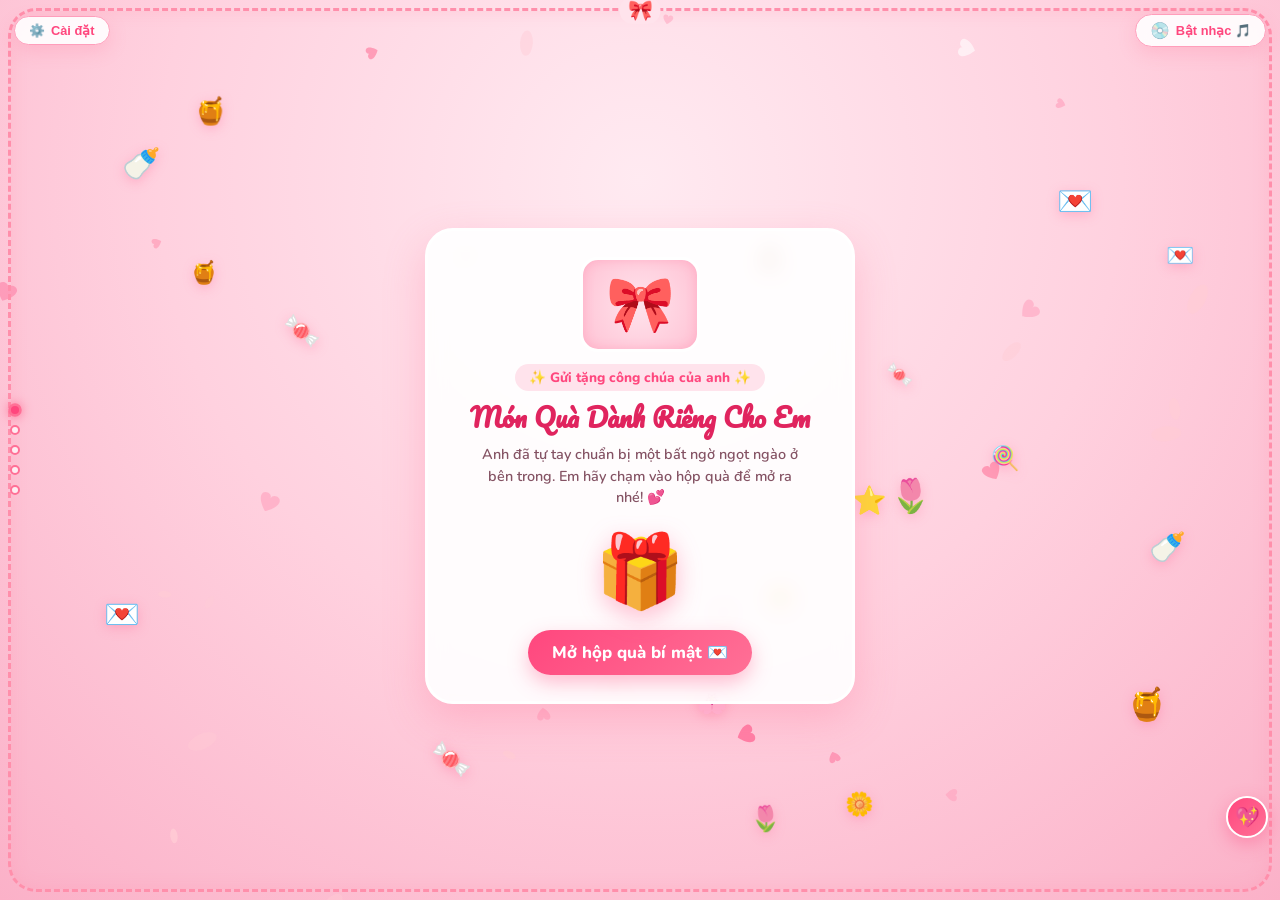
==== index.html @ a3a6ef80 "mupdate" ====
<!DOCTYPE html>
<html lang="vi">
  <head>
    <meta charset="UTF-8">
    <!-- Tối ưu riêng cho iPhone 11 đến iPhone 17 (Tránh tai thỏ, Dynamic Island & thanh vuốt đáy) -->
    <meta name="viewport"
      content="width=device-width, initial-scale=1.0, maximum-scale=1.0, user-scalable=no, viewport-fit=cover">
    <meta name="apple-mobile-web-app-capable" content="yes">
    <meta name="apple-mobile-web-app-status-bar-style" content="black-translucent">
    <meta name="theme-color" content="#ffeaf1">
    <title>Món Quà Đặc Biệt Dành Tặng Em Yêu 🎀</title>

    <!-- Google Fonts: Pacifico, Dancing Script, Nunito -->
    <link rel="preconnect" href="https://fonts.googleapis.com">
    <link rel="preconnect" href="https://fonts.gstatic.com" crossorigin>
    <link
      href="https://fonts.googleapis.com/css2?family=Dancing+Script:wght@600;700&family=Nunito:wght@400;600;700;800;900&family=Pacifico&display=swap"
      rel="stylesheet">

    <!-- CSS Stylesheet -->
    <link rel="stylesheet" href="css/style.css">
  </head>
  <body>

    <!-- Khung viền hồng dễ thương bao quanh màn hình -->
    <div class="cute-frame"></div>

    <!-- Nơi các sticker dễ thương bay nhảy bồng bềnh xung quanh -->
    <div id="floatingStickers" class="floating-stickers-container"></div>

    <!-- Canvas hiệu ứng cánh hoa & trái tim bay lơ lửng -->
    <canvas id="effectsCanvas"></canvas>

    <!-- Canvas pháo hoa bùng nổ -->
    <canvas id="fireworksCanvas"></canvas>

    <!-- Thanh điều khiển trên cùng (Tối ưu cho tai thỏ iPhone) -->
    <div class="top-bar-controls">
      <button class="top-pill-btn" onclick="openConfigModal()"
        title="Cài đặt tên và ngày">
        <span>⚙️</span>
        <span>Cài đặt</span>
      </button>

      <button id="musicToggle" class="top-pill-btn" onclick="toggleMusic()"
        title="Bật/Tắt nhạc">
        <span class="disc-icon">💿</span>
        <span id="musicToggleText">Bật nhạc 🎵</span>
      </button>
    </div>

    <!-- Nút bắn vòi phun trái tim bay lên trời ở góc phải dưới -->
    <button class="heart-fountain-btn" title="Bắn tim tặng em"
      onclick="shootHeartShower()">
      💖
    </button>

    <!-- Các chấm định hướng chuyển trang bên hông trái -->
    <div class="page-indicators">
      <div class="dot active" onclick="goToPage(1)"
        title="Trang 1: Hộp quà bí mật"></div>
      <div class="dot" onclick="goToPage(2)"
        title="Trang 2: Lời chúc & Ảnh"></div>
      <div class="dot" onclick="goToPage(3)"
        title="Trang 3: Bùng nổ pháo hoa"></div>
      <div class="dot" onclick="goToPage(4)"
        title="Trang 4: Kỷ niệm chúng mình"></div>
      <div class="dot" onclick="goToPage(5)"
        title="Trang 5: Nụ hôn ngọt ngào"></div>
    </div>

    <!-- KHUNG CHÍNH CỦA CÁC TRANG - VỪA KHÍT 1 KHUNG HÌNH (100dvh) -->
    <main class="app-container">

      <!-- ==========================================
         TRANG 1: MỞ CỬA SỔ & HỘP QUÀ TẶNG EM
         ========================================== -->
      <section id="page-1" class="page active">
        <div class="p1-card">

          <!-- Cửa sổ tình yêu hé mở -->
          <div class="window-doors">
            <div class="window-bg">🎀</div>
          </div>

          <div class="sparkle-label">✨ Gửi tặng công chúa của anh ✨</div>
          <h1 class="p1-title">Món Quà Dành Riêng Cho Em</h1>

          <p class="p1-desc">
            Anh đã tự tay chuẩn bị một bất ngờ ngọt ngào ở bên trong. Em hãy
            chạm vào hộp quà để mở ra nhé! 💕
          </p>

          <!-- Hộp quà biết rung rinh nhảy nhót -->
          <button class="gift-box-btn" onclick="openGiftBox()"
            title="Chạm để mở quà">
            <span class="gift-box-emoji">🎁</span>
          </button>

          <button class="cute-btn" onclick="openGiftBox()">
            Mở hộp quà bí mật 💌
          </button>

        </div>
      </section>

      <!-- ==========================================
         TRANG 2: ẢNH VÀ NHỮNG LỜI CHÚC NGỌT NGÀO
         ========================================== -->
      <section id="page-2" class="page">
        <div class="p2-container">

          <div class="p2-header">
            <div class="p2-badge">💌 LỜI NHẮN TỪ TRÁI TIM</div>
            <h2 class="p2-title">Gửi Người Con Gái Anh Yêu</h2>
          </div>

          <div class="p2-content-card">
            <!-- Hàng trên: Ảnh polaroid nhỏ xinh + Tiêu đề thư -->
            <div class="p2-photo-row">
              <div class="polaroid-feature">
                <div class="polaroid-img-wrapper">
                  <img id="p2FeatureImg"
                    src="img/z7849276063432_db26e89909b01479bc31359eb5d078d5.jpg"
                    alt="Ảnh em yêu">
                </div>
                <div class="polaroid-text">Bé cưng của anh 🌸</div>
              </div>

              <div class="wish-mini-header">
                <div class="wish-envelope-title">Gửi <span
                    class="partner-name-display">Bé Yêu</span>,</div>
                <div class="wish-envelope-sub">Bông hoa xinh đẹp nhất đời anh
                  💕</div>
              </div>
            </div>

            <!-- Khung nội dung lời chúc ấm áp -->
            <div class="wish-letter-box">
              <div class="wish-letter-text">
                <p class="wish-paragraph">
                  Cảm ơn em đã xuất hiện trong cuộc đời anh, mang đến cho anh những nụ cười ấm áp, những niềm vui dịu dàng và những khoảnh khắc hạnh phúc không gì sánh bằng.
                </p>
                <p class="wish-paragraph">
                  Dạo này em bận rộn và vất vả nhiều rồi, anh thấy hết và thương em thật nhiều 💗 Hãy luôn nhớ tự chăm sóc bản thân thật tốt nhé, đừng để bản thân mệt quá nha.
                </p>
                <p class="wish-paragraph">
                  Mỗi ngày trôi qua có em đều là một ngày tuyệt vời đối với anh. Cảm ơn em vì đã là em, và cảm ơn vì đã chọn ở bên anh! 🌷✨
                </p>

                <div class="wish-signature">
                  Mãi yêu em, <span class="partner-name-display">Bé Yêu</span>! ❤️
                </div>
              </div>

              <!-- Dải hình trái tim & sticker tình yêu lấp đầy khoảng trắng -->
              <div class="wish-bottom-deco">
                <div class="love-hearts-cluster">
                  <span class="cluster-item flutter-icon">🌸</span>
                  <span class="cluster-item pulse-mini">💖</span>
                  <span class="cluster-item pulse-main">❤️</span>
                  <span class="cluster-item pulse-mini">💕</span>
                  <span class="cluster-item flutter-icon">✨</span>
                </div>
                <div class="sweet-vow-badge">
                  <span>🎀 Trọn đời yêu em, công chúa của anh 🎀</span>
                </div>
              </div>
            </div>

            <!-- Nút bấm sau khi đọc xong -> Bùng nổ pháo hoa -->
            <button class="cute-btn finish-reading-btn"
              onclick="finishReading()">
              Em đọc xong rồi, bấm vào đây đi nè! ✨🎆
            </button>
          </div>

        </div>
      </section>

      <!-- ==========================================
         TRANG 3: BÙNG NỔ PHÁO HOA & TỎ TÌNH LÃNG MẠN
         ========================================== -->
      <section id="page-3" class="page">
        <div class="p3-container">

          <div class="fireworks-hero-banner">
            <div class="p3-fireworks-tag">✨ BÙNG NỔ YÊU THƯƠNG ✨</div>

            <h1 class="p3-main-title">YÊU <span
                class="partner-name-display">EM</span> NHẤT TRÊN ĐỜI! 💖</h1>

            <div class="love-heart-beat">❤️</div>

            <p class="p3-quote">
              Chúc cho tình yêu của hai đứa mình luôn rực rỡ và ngọt ngào như
              những chùm pháo hoa này nhé! 🌟
            </p>

            <!-- Đồng hồ đếm ngày yêu -->
            <div class="love-days-box">
              <div
                style="font-weight: 800; color: #ff477e; font-size: 0.82rem; margin-bottom: 4px;">
                ⏳ HÀNH TRÌNH TÌNH YÊU CHÚNG MÌNH
                <span
                  style="font-size: 0.75rem; cursor: pointer; text-decoration: underline; margin-left: 6px; color: #855364;"
                  onclick="openConfigModal()">✏️ Đổi ngày</span>
              </div>
              <div class="counter-grid">
                <div class="counter-num-box">
                  <span id="countDays" class="counter-num-val">365</span>
                  <span class="counter-num-label">Ngày</span>
                </div>
                <div class="counter-num-box">
                  <span id="countHours" class="counter-num-val">12</span>
                  <span class="counter-num-label">Giờ</span>
                </div>
                <div class="counter-num-box">
                  <span id="countMins" class="counter-num-val">30</span>
                  <span class="counter-num-label">Phút</span>
                </div>
                <div class="counter-num-box">
                  <span id="countSecs" class="counter-num-val">45</span>
                  <span class="counter-num-label">Giây</span>
                </div>
              </div>
            </div>

            <!-- Các nút hành động -->
            <div class="p3-actions">
              <button class="cute-btn fire-again-btn"
                onclick="triggerFireworksBurst()">
                Bắn thêm pháo hoa 🎆
              </button>
              <button class="cute-btn" onclick="goToPage(4)">
                Xem rạp phim & ảnh kỷ niệm 🎬📸
              </button>
            </div>

          </div>

        </div>
      </section>

      <!-- ==========================================
         TRANG 4: REELS & CAROUSEL (KHUNG NHỎ NHƯNG THẤY FULL 100% VIDEO)
         ========================================== -->
      <section id="page-4" class="page">
        <div class="p4-container">

          <div class="p4-header">
            <h2 class="p4-title">Kho Báu Của Chúng Mình 💕</h2>

            <!-- Tab chuyển đổi giữa Video và Ảnh -->
            <div class="media-tab-bar">
              <button id="tabVideos" class="tab-btn active"
                onclick="switchMediaTab('videos')">
                🎬 Thước Phim (12)
              </button>
              <button id="tabPhotos" class="tab-btn"
                onclick="switchMediaTab('photos')">
                📸 Album Ảnh (13)
              </button>
            </div>
          </div>

          <!-- Khung chiếu chính vuốt ngang (TikTok / Story Carousel) -->
          <div id="carouselViewport" class="carousel-viewport">
            <button class="carousel-nav-btn carousel-prev"
              onclick="prevCarouselItem()" title="Trước">❮</button>

            <div class="carousel-card-active">
              <div id="carouselBadge" class="carousel-badge">🎬 Thước phim
                #1</div>
              <button class="fullscreen-quick-btn"
                onclick="openActiveItemFullscreen()"
                title="Xem phóng to toàn màn hình">⛶</button>

              <div id="carouselCard">
                <!-- Video hoặc ảnh hiển thị trọn vẹn 100% khung hình tại đây -->
              </div>
            </div>

            <button class="carousel-nav-btn carousel-next"
              onclick="nextCarouselItem()" title="Sau">❯</button>
          </div>

          <!-- Dòng chú thích & số thứ tự tách riêng phía dưới để không che nút điều khiển video -->
          <div class="carousel-info-strip">
            <span id="carouselCaption" class="carousel-caption-text">Nụ cười tỏa
              nắng của em ✨</span>
            <div class="carousel-info-actions">
              <button class="carousel-like-btn" onclick="likeActiveItem(event)"
                title="Thả tim">💖</button>
              <span id="carouselCounter" class="carousel-counter-pill">1 /
                12</span>
            </div>
          </div>

          <!-- Thanh điều hướng chuyển trang dưới cùng -->
          <div class="bottom-nav-row">
            <button class="cute-btn" onclick="goToPage(3)"
              style="background: white; color: var(--pink-600); border: 1.5px solid var(--pink-300);">
              ❮ Pháo hoa 🎆
            </button>
            <button class="cute-btn" onclick="goToPage(5)">
              Ấn nút nhớ, thả giấc mơ 💖 ❯
            </button>
          </div>

        </div>
      </section>

      <!-- ==========================================
         TRANG 5: KẾT THÚC HOÀNH TRÁNG & NỤ HÔN NGỌT NGÀO
         ========================================== -->
      <section id="page-5" class="page">
        <div class="p5-container">

          <div class="p5-header">
            <div class="p5-badge">✨ KẾT THÚC CÓ HẬU CỦA ĐÔI TA ✨</div>
            <h1 class="p5-title">Mãi Mãi Yêu Em <span
                class="partner-name-display">Bé Yêu</span> 💖</h1>
          </div>

          <!-- Sân khấu Sticker chạy quanh & 2 nhân vật nam nữ hôn nhau ở giữa -->
          <div class="orbit-stage">
            <!-- Vòng xoay sticker chuyển động quanh cặp đôi -->
            <div class="orbit-track">
              <span class="orbit-item">🎀</span>
              <span class="orbit-item">💖</span>
              <span class="orbit-item">🍓</span>
              <span class="orbit-item">🧸</span>
              <span class="orbit-item">💍</span>
              <span class="orbit-item">🌸</span>
              <span class="orbit-item">✨</span>
              <span class="orbit-item">💌</span>
            </div>

            <!-- Biểu tượng nụ hôn nổi trên đỉnh khung tròn -->
            <div class="kiss-heart-burst">💋</div>

            <!-- Khung tròn trung tâm: 2 nhân vật nam nữ hôn nhau ngọt ngào -->
            <div class="kissing-halo">
              <!-- SVG Animated Kissing Couple Nghệ Thuật & Lãng Mạn -->
              <svg class="kissing-art-svg" viewBox="0 0 240 210" fill="none" xmlns="http://www.w3.org/2000/svg">
                <defs>
                  <!-- Dreamy Romantic Halo Background -->
                  <radialGradient id="coupleAura" cx="50%" cy="50%" r="50%">
                    <stop offset="0%" stop-color="#ffffff" stop-opacity="0.95"/>
                    <stop offset="60%" stop-color="#ffe3ec" stop-opacity="0.6"/>
                    <stop offset="100%" stop-color="#ffb3c1" stop-opacity="0.2"/>
                  </radialGradient>

                  <!-- Boy Hair Gradient -->
                  <linearGradient id="boyHairGrad" x1="0%" y1="0%" x2="100%" y2="100%">
                    <stop offset="0%" stop-color="#4e3b32"/>
                    <stop offset="50%" stop-color="#3a2a22"/>
                    <stop offset="100%" stop-color="#241913"/>
                  </linearGradient>

                  <!-- Girl Hair Gradient -->
                  <linearGradient id="girlHairGrad" x1="0%" y1="0%" x2="100%" y2="100%">
                    <stop offset="0%" stop-color="#8c532b"/>
                    <stop offset="50%" stop-color="#6e3d1c"/>
                    <stop offset="100%" stop-color="#48240f"/>
                  </linearGradient>

                  <!-- Hair Sheen -->
                  <linearGradient id="sheen" x1="0%" y1="0%" x2="0%" y2="100%">
                    <stop offset="0%" stop-color="#ffffff" stop-opacity="0.45"/>
                    <stop offset="100%" stop-color="#ffffff" stop-opacity="0"/>
                  </linearGradient>

                  <!-- Skin Tones -->
                  <linearGradient id="skinBoy" x1="0%" y1="0%" x2="100%" y2="100%">
                    <stop offset="0%" stop-color="#fff0e5"/>
                    <stop offset="100%" stop-color="#fcd3bd"/>
                  </linearGradient>

                  <linearGradient id="skinGirl" x1="0%" y1="0%" x2="100%" y2="100%">
                    <stop offset="0%" stop-color="#fff5f0"/>
                    <stop offset="100%" stop-color="#fedacf"/>
                  </linearGradient>

                  <!-- Clothing Gradients -->
                  <linearGradient id="boySweater" x1="0%" y1="0%" x2="100%" y2="100%">
                    <stop offset="0%" stop-color="#64748b"/>
                    <stop offset="100%" stop-color="#475569"/>
                  </linearGradient>

                  <linearGradient id="girlSweater" x1="0%" y1="0%" x2="100%" y2="100%">
                    <stop offset="0%" stop-color="#ff8fab"/>
                    <stop offset="50%" stop-color="#ff7096"/>
                    <stop offset="100%" stop-color="#e04374"/>
                  </linearGradient>

                  <!-- Glowing Heart Gradient -->
                  <linearGradient id="glowHeart" x1="0%" y1="0%" x2="100%" y2="100%">
                    <stop offset="0%" stop-color="#ff0055"/>
                    <stop offset="50%" stop-color="#ff477e"/>
                    <stop offset="100%" stop-color="#ff7597"/>
                  </linearGradient>

                  <!-- Soft Cheeks Blush -->
                  <radialGradient id="softBlush" cx="50%" cy="50%" r="50%">
                    <stop offset="0%" stop-color="#ff3b6f" stop-opacity="0.65"/>
                    <stop offset="100%" stop-color="#ff3b6f" stop-opacity="0"/>
                  </radialGradient>
                </defs>

                <!-- Dreamy Romantic Halo Background Behind Couple -->
                <circle cx="120" cy="105" r="95" fill="url(#coupleAura)"/>
                
                <!-- Floating Twinkle Stars & Sparkles -->
                <g class="sparkles-layer">
                  <path d="M120 42 Q120 48 126 48 Q120 48 120 54 Q120 48 114 48 Q120 48 120 42 Z" fill="#ffd166">
                    <animate attributeName="opacity" values="0.3;1;0.3" dur="1.6s" repeatCount="indefinite"/>
                  </path>
                  <path d="M72 58 Q72 62 76 62 Q72 62 72 66 Q72 62 68 62 Q72 62 72 58 Z" fill="#ff8fab">
                    <animate attributeName="opacity" values="1;0.2;1" dur="1.9s" repeatCount="indefinite"/>
                  </path>
                  <path d="M168 56 Q168 60 172 60 Q168 60 168 64 Q168 60 164 60 Q168 60 168 56 Z" fill="#ffd166">
                    <animate attributeName="opacity" values="0.4;1;0.4" dur="1.3s" repeatCount="indefinite"/>
                  </path>
                  <circle cx="112" cy="68" r="2" fill="#fff" opacity="0.8">
                    <animate attributeName="opacity" values="0.2;1;0.2" dur="1.1s" repeatCount="indefinite"/>
                  </circle>
                  <circle cx="128" cy="68" r="2" fill="#fff" opacity="0.8">
                    <animate attributeName="opacity" values="1;0.2;1" dur="1.4s" repeatCount="indefinite"/>
                  </circle>
                </g>

                <!-- ==================== BOY CHARACTER (LEFT) ==================== -->
                <g class="boy-group">
                  <!-- Boy Back Hair Shadow -->
                  <path d="M42 90 C38 68 52 48 76 44 C95 40 106 50 108 58 C96 52 82 52 68 58 C55 64 48 76 48 90 Z" fill="#241913"/>

                  <!-- Boy Body / Shoulders (Leaning in tenderly) -->
                  <path d="M25 210 C25 160 52 142 85 146 L120 180 L120 210 Z" fill="url(#boySweater)"/>
                  <!-- Sweater collar & seam detail -->
                  <path d="M78 145 C86 152 98 153 108 146 L112 154 C100 162 86 160 76 151 Z" fill="#334155"/>
                  <!-- Inner white t-shirt collar -->
                  <path d="M84 145 C90 148 98 148 104 145" stroke="#ffffff" stroke-width="2.5" stroke-linecap="round"/>

                  <!-- Boy Neck -->
                  <path d="M80 124 L98 124 L102 148 L82 148 Z" fill="url(#skinBoy)"/>
                  <path d="M82 126 C90 132 98 131 100 126 L98 134 C92 137 84 136 82 131 Z" fill="#e2b49d"/>

                  <!-- Boy Head / Face (Romantic profile leaning forward) -->
                  <path d="M56 86 C56 64 76 56 94 65 C104 70 110 78 114 88 C116 93 118 97 120 100 C117 101 115 102 113 103 C111 107 105 116 94 122 C82 126 66 122 58 110 C54 102 56 93 56 86 Z" fill="url(#skinBoy)"/>

                  <!-- Boy Ear -->
                  <ellipse cx="66" cy="98" rx="8" ry="11" fill="url(#skinBoy)" transform="rotate(-5 66 98)"/>
                  <path d="M64 94 C67 93 69 96 68 101 C67 103 65 104 63 102" stroke="#d49b82" stroke-width="1.8" stroke-linecap="round" fill="none"/>

                  <!-- Boy Hair (Layered anime fringe & bangs) -->
                  <path d="M50 82 C46 62 62 45 84 46 C98 47 110 55 112 65 C108 62 100 60 92 63 C84 66 82 72 78 70 C72 67 68 70 65 76 C62 82 60 85 54 86 Z" fill="url(#boyHairGrad)"/>
                  <path d="M78 52 C88 56 96 66 98 75 C94 72 90 73 86 78 C88 70 82 65 74 64 Z" fill="url(#boyHairGrad)"/>
                  <path d="M92 58 C102 64 108 74 112 85 C109 82 105 82 102 86 C104 78 100 72 94 69 Z" fill="url(#boyHairGrad)"/>
                  <path d="M68 54 Q80 50 94 56" stroke="url(#sheen)" stroke-width="3" stroke-linecap="round" fill="none"/>

                  <!-- Boy Closed Smiling Eye (Happy kiss) -->
                  <path d="M90 91 Q97 97 104 90" stroke="#3b2b1f" stroke-width="2.6" stroke-linecap="round" fill="none"/>
                  <path d="M88 83 Q96 81 103 84" stroke="#4a3728" stroke-width="2.2" stroke-linecap="round" fill="none"/>

                  <!-- Boy Soft Rosy Blush -->
                  <ellipse cx="90" cy="101" rx="9" ry="5" fill="url(#softBlush)"/>
                  <line x1="87" y1="99" x2="89" y2="103" stroke="#ff477e" stroke-width="1.5" stroke-linecap="round" opacity="0.8"/>
                  <line x1="91" y1="99" x2="93" y2="103" stroke="#ff477e" stroke-width="1.5" stroke-linecap="round" opacity="0.8"/>

                  <!-- Boy Smiling Lip Profile -->
                  <path d="M114 103 Q118 104 120 102" stroke="#e04374" stroke-width="2.2" stroke-linecap="round"/>
                </g>

                <!-- ==================== GIRL CHARACTER (RIGHT) ==================== -->
                <g class="girl-group">
                  <!-- Girl Long Flowing Back Hair -->
                  <path d="M198 90 C204 68 190 46 166 44 C146 42 134 50 130 58 C144 52 160 52 174 58 C188 64 196 78 198 102 C200 120 202 145 194 175 C190 190 184 202 178 210 L215 210 C218 180 216 130 205 100 Z" fill="url(#girlHairGrad)"/>

                  <!-- Girl Body / Sweater (Leaning inward) -->
                  <path d="M215 210 C215 160 188 142 155 146 L120 180 L120 210 Z" fill="url(#girlSweater)"/>
                  <path d="M162 145 C154 152 142 153 132 146 L128 154 C140 162 154 160 164 151 Z" fill="#c03260"/>
                  <path d="M156 145 C150 148 142 148 136 145" stroke="#ffffff" stroke-width="2.5" stroke-linecap="round"/>

                  <!-- Girl Neck -->
                  <path d="M160 124 L142 124 L138 148 L158 148 Z" fill="url(#skinGirl)"/>
                  <path d="M158 126 C150 132 142 131 140 126 L142 134 C148 137 156 136 158 131 Z" fill="#f4b5a3"/>

                  <!-- Girl Head / Face -->
                  <path d="M184 86 C184 64 164 56 146 65 C136 70 130 78 126 88 C124 93 122 97 120 100 C123 101 125 102 127 103 C129 107 135 116 146 122 C158 126 174 122 182 110 C186 102 184 93 184 86 Z" fill="url(#skinGirl)"/>

                  <!-- Girl Ear & Earring -->
                  <ellipse cx="174" cy="98" rx="7.5" ry="10" fill="url(#skinGirl)" transform="rotate(5 174 98)"/>
                  <path d="M176 94 C173 93 171 96 172 101 C173 103 175 104 177 102" stroke="#e8a38f" stroke-width="1.8" stroke-linecap="round" fill="none"/>
                  <circle cx="175" cy="110" r="2.5" fill="#ff477e"/>

                  <!-- Girl Hair (Bangs & Wavy Locks) -->
                  <path d="M190 82 C194 62 178 45 156 46 C142 47 130 55 128 65 C132 62 140 60 148 63 C156 66 158 72 162 70 C168 67 172 70 175 76 C178 82 180 85 186 86 Z" fill="url(#girlHairGrad)"/>
                  <path d="M162 52 C152 56 144 66 142 75 C146 72 150 73 154 78 C152 70 158 65 166 64 Z" fill="url(#girlHairGrad)"/>
                  <path d="M148 58 C138 64 132 74 128 85 C131 82 135 82 138 86 C136 78 140 72 146 69 Z" fill="url(#girlHairGrad)"/>
                  <path d="M172 54 Q160 50 146 56" stroke="url(#sheen)" stroke-width="3" stroke-linecap="round" fill="none"/>

                  <!-- Cute Ribbon / Bow on Girl Hair -->
                  <g class="girl-ribbon" transform="translate(178, 58)">
                    <path d="M0 0 C-8 -8 -16 -4 -12 4 C-8 10 0 2 0 0 Z" fill="#ff477e"/>
                    <path d="M0 0 C8 -8 16 -4 12 4 C8 10 0 2 0 0 Z" fill="#ff477e"/>
                    <circle cx="0" cy="0" r="3.5" fill="#ffd166"/>
                    <path d="M0 2 C-4 8 -6 16 -8 20 M0 2 C4 8 6 16 8 20" stroke="#ff477e" stroke-width="2.5" stroke-linecap="round"/>
                  </g>

                  <!-- Girl Closed Smiling Eye with Fluttery Lashes -->
                  <path d="M150 91 Q143 97 136 90" stroke="#3b2b1f" stroke-width="2.6" stroke-linecap="round" fill="none"/>
                  <line x1="137" y1="91" x2="133" y2="88" stroke="#3b2b1f" stroke-width="2" stroke-linecap="round"/>
                  <line x1="140" y1="94" x2="138" y2="98" stroke="#3b2b1f" stroke-width="1.8" stroke-linecap="round"/>
                  <line x1="145" y1="95" x2="145" y2="99" stroke="#3b2b1f" stroke-width="1.8" stroke-linecap="round"/>
                  <path d="M152 83 Q144 81 137 84" stroke="#6e3d1c" stroke-width="2.2" stroke-linecap="round" fill="none"/>

                  <!-- Girl Soft Rosy Blush -->
                  <ellipse cx="150" cy="101" rx="9" ry="5" fill="url(#softBlush)"/>
                  <line x1="147" y1="99" x2="149" y2="103" stroke="#ff477e" stroke-width="1.5" stroke-linecap="round" opacity="0.8"/>
                  <line x1="151" y1="99" x2="153" y2="103" stroke="#ff477e" stroke-width="1.5" stroke-linecap="round" opacity="0.8"/>
                  <circle cx="157" cy="99" r="1.5" fill="#fff" opacity="0.9"/>

                  <!-- Girl Smiling Lip Profile -->
                  <path d="M126 103 Q122 104 120 102" stroke="#e04374" stroke-width="2.2" stroke-linecap="round"/>
                </g>

                <!-- ==================== SWEET KISSING HEART AT CENTER ==================== -->
                <g class="kissing-heart-glow">
                  <path d="M120 92 C116 82 104 82 104 94 C104 106 120 118 120 118 C120 118 136 106 136 94 C136 82 124 82 120 92 Z" fill="url(#glowHeart)">
                    <animate attributeName="transform" type="scale" values="1; 1.25; 1" dur="1.1s" repeatCount="indefinite" transform-origin="120 100"/>
                  </path>
                  <path d="M112 88 C110 88 107 90 107 94" stroke="#ffffff" stroke-width="2" stroke-linecap="round" opacity="0.75"/>
                  
                  <circle cx="114" cy="78" r="2.5" fill="#ffd166">
                    <animate attributeName="opacity" values="0.2;1;0.2" dur="1.2s" repeatCount="indefinite"/>
                    <animate attributeName="cy" values="82;72;82" dur="1.8s" repeatCount="indefinite"/>
                  </circle>
                  <circle cx="126" cy="76" r="3" fill="#ff7096">
                    <animate attributeName="opacity" values="1;0.3;1" dur="1.4s" repeatCount="indefinite"/>
                    <animate attributeName="cy" values="80;70;80" dur="2s" repeatCount="indefinite"/>
                  </circle>
                </g>
              </svg>
            </div>
          </div>

          <div class="couple-names-strip">
            <span class="my-name-display">Anh Yêu</span> 👩‍❤️‍💋‍👨 <span
              class="partner-name-display">Bé Yêu</span>
          </div>

          <!-- Lời chúc & lời hứa ngọt ngào -->
          <div class="p5-vow-card">
            <p class="p5-vow-quote">
              "Dù thế giới ngoài kia có bao la rộng lớn, vòng tay anh mãi là chốn bình yên duy nhất dành cho em. Nguyện cùng em già đi theo năm tháng! 💍💖"
            </p>
          </div>

          <!-- Nút bấm gửi ngàn nụ hôn hoành tráng -->
          <button class="kiss-action-btn" onclick="sendKissesFountain()">
            💋 Gửi ngàn nụ hôn cho em 💋
          </button>

          <!-- Thanh điều hướng chuyển trang -->
          <div class="bottom-nav-row" style="margin-top: 4px;">
            <button class="cute-btn" onclick="goToPage(1)"
              style="background: white; color: var(--pink-600); border: 1.5px solid var(--pink-300);">
              Về đầu 🎀
            </button>
            <button class="cute-btn" onclick="goToPage(4)"
              style="background: white; color: var(--pink-600); border: 1.5px solid var(--pink-300);">
              Xem ảnh & video 📸
            </button>
          </div>

        </div>
      </section>

    </main>

    <!-- Modal phóng to xem ảnh hoặc xem video có âm thanh -->
    <div id="mediaModal" class="media-modal" onclick="closeMediaModal()">
      <div class="media-modal-inner" onclick="event.stopPropagation()">
        <button class="modal-close-btn" onclick="closeMediaModal()">✕</button>
        <div id="mediaModalContent"></div>
      </div>
    </div>

    <!-- Modal cài đặt nhanh Tên & Ngày kỷ niệm (Cuộn mượt mà không bị cắt) -->
    <div id="configModal" class="media-modal" onclick="closeConfigModal()">
      <div class="config-modal-box" onclick="event.stopPropagation()">
        <button class="modal-close-btn" onclick="closeConfigModal()"
          title="Đóng">✕</button>

        <h3
          style="font-family: 'Pacifico', cursive; color: var(--pink-600); font-size: 1.45rem; text-align: center; margin-bottom: 14px; padding-right: 28px;">
          Cài Đặt Yêu Thương 🎀
        </h3>

        <div style="margin-bottom: 12px; width: 100%;">
          <label
            style="display: block; font-weight: 700; font-size: 0.85rem; margin-bottom: 5px; color: var(--text-soft);">
            Tên / Biệt danh bạn gái:
          </label>
          <input id="inputPartnerName" type="text"
            placeholder="Ví dụ: Bé Huệ, Em yêu..."
            style="width: 100%; padding: 9px 12px; border: 2px solid #ffc2d4; border-radius: 12px; font-size: 0.92rem; font-family: 'Nunito', sans-serif; outline: none;">
        </div>

        <div style="margin-bottom: 14px; width: 100%;">
          <label
            style="display: block; font-weight: 700; font-size: 0.85rem; margin-bottom: 5px; color: var(--text-soft);">
            Ngày bắt đầu yêu nhau:
          </label>
          <input id="inputAnniversaryDate" type="date" value="2024-02-14"
            style="width: 100%; padding: 9px 12px; border: 2px solid #ffc2d4; border-radius: 12px; font-size: 0.92rem; font-family: 'Nunito', sans-serif; outline: none;">
        </div>

        <button class="cute-btn"
          style="width: 100%; justify-content: center; margin-bottom: 12px; padding: 10px 16px;"
          onclick="saveConfigSettings()">
          Lưu cài đặt 💕
        </button>

        <!-- Khu vực chọn ảnh, video, nhạc mới nhanh trên máy -->
        <div
          style="border-top: 1.5px dashed #ffb3c1; padding-top: 10px; width: 100%; text-align: center;">
          <div
            style="font-weight: 800; font-size: 0.82rem; color: var(--pink-600); margin-bottom: 8px;">
            📁 Cập nhật ảnh, video & nhạc mới:
          </div>

          <input type="file" id="filePickerImg" multiple accept="image/*"
            style="display:none;" onchange="handlePickImages(event)">
          <input type="file" id="filePickerVid" multiple accept="video/*"
            style="display:none;" onchange="handlePickVideos(event)">
          <input type="file" id="filePickerAud" accept="audio/*"
            style="display:none;" onchange="handlePickAudio(event)">

          <div style="display: flex; flex-direction: column; gap: 6px;">
            <button type="button" class="cute-btn"
              style="background: #fff0f5; color: var(--pink-600); border: 1.5px solid #ff9ebb; font-size: 0.8rem; padding: 7px 10px; box-shadow: none;"
              onclick="document.getElementById('filePickerImg').click()">
              📸 Chọn tất cả ảnh trong thư mục img
            </button>
            <button type="button" class="cute-btn"
              style="background: #fff0f5; color: var(--pink-600); border: 1.5px solid #ff9ebb; font-size: 0.8rem; padding: 7px 10px; box-shadow: none;"
              onclick="document.getElementById('filePickerVid').click()">
              🎬 Chọn tất cả video trong thư mục video
            </button>
            <button type="button" class="cute-btn"
              style="background: #fff0f5; color: var(--pink-600); border: 1.5px solid #ff9ebb; font-size: 0.8rem; padding: 7px 10px; box-shadow: none;"
              onclick="document.getElementById('filePickerAud').click()">
              🎵 Chọn file nhạc trong thư mục audio
            </button>
          </div>
          <div id="uploadStatusText"
            style="font-size: 0.8rem; color: #059669; font-weight: 800; margin-top: 6px; min-height: 18px;"></div>
        </div>
      </div>
    </div>

    <!-- Dữ liệu danh sách media tự động -->
    <script src="media_list.js"></script>
    <!-- JavaScript -->
    <script src="js/script.js"></script>
  </body>
</html>
---- css/style.css ----
@import url('https://fonts.googleapis.com/css2?family=Dancing+Script:wght@600;700&family=Nunito:wght@400;600;700;800;900&family=Pacifico&display=swap');

:root {
  --pink-50: #fff5f7;
  --pink-100: #ffe3ec;
  --pink-200: #ffc2d4;
  --pink-300: #ff9ebb;
  --pink-400: #ff7096;
  --pink-500: #ff477e;
  --pink-600: #e0245e;
  --cream: #fffdfa;
  --gold: #ffbe0b;
  --text-dark: #4a2835;
  --text-soft: #855364;
  --shadow-pink: 0 8px 25px rgba(255, 71, 126, 0.2);
  --shadow-cute: 0 6px 18px rgba(255, 112, 150, 0.22);
}

* {
  margin: 0;
  padding: 0;
  box-sizing: border-box;
  -webkit-tap-highlight-color: transparent;
  user-select: none;
  -webkit-user-select: none;
  -webkit-touch-callout: none;
}

input, textarea {
  user-select: text !important;
  -webkit-user-select: text !important;
}

button, input, select, textarea, .cute-btn, .tab-btn, .carousel-nav-btn, .top-pill-btn, .heart-fountain-btn, .dot {
  touch-action: manipulation;
}

/* KHÓA HOÀN TOÀN CUỘN TRANG - VỪA KHÍT 1 KHUNG HÌNH (100dvh & fallback 100vh) */
html, body {
  width: 100%;
  height: 100%;
  height: 100vh;
  height: 100dvh;
  height: -webkit-fill-available;
  overflow: hidden !important;
  position: fixed;
  top: 0;
  left: 0;
  right: 0;
  bottom: 0;
  overscroll-behavior: none;
  -webkit-overflow-scrolling: auto;
}

body {
  font-family: 'Nunito', sans-serif;
  background: radial-gradient(circle at 50% 20%, #ffeaf1 0%, #ffd1df 50%, #fbb1c8 100%);
  color: var(--text-dark);
}

/* Khung viền hồng cute ôm sát mép màn hình iPhone 11 đến iPhone 17 */
.cute-frame {
  position: fixed;
  top: max(8px, env(safe-area-inset-top));
  left: max(8px, env(safe-area-inset-left));
  right: max(8px, env(safe-area-inset-right));
  bottom: max(8px, env(safe-area-inset-bottom));
  border: 3px dashed #ff8fab;
  border-radius: 28px;
  pointer-events: none;
  z-index: 990;
  box-shadow: inset 0 0 15px rgba(255, 143, 171, 0.25);
}

.cute-frame::before {
  content: '🎀';
  position: absolute;
  top: -14px;
  left: 50%;
  transform: translateX(-50%);
  font-size: 20px;
  background: #ffe3ec;
  padding: 0 8px;
  border-radius: 16px;
}

/* Floating stickers */
.floating-stickers-container {
  position: fixed;
  top: 0;
  left: 0;
  width: 100%;
  height: 100%;
  pointer-events: none;
  overflow: hidden;
  z-index: 5;
}

.sticker {
  position: absolute;
  font-size: 24px;
  pointer-events: auto;
  cursor: pointer;
  filter: drop-shadow(0 3px 6px rgba(255, 71, 126, 0.25));
  animation: floatBounce 4s ease-in-out infinite alternate;
}

@keyframes floatBounce {
  0% { transform: translateY(0px) rotate(-6deg); }
  50% { transform: translateY(-14px) rotate(8deg); }
  100% { transform: translateY(-6px) rotate(-3deg); }
}

/* Canvas hiệu ứng & pháo hoa */
#effectsCanvas, #fireworksCanvas {
  position: fixed;
  top: 0;
  left: 0;
  width: 100%;
  height: 100%;
  pointer-events: none;
  z-index: 10;
}

#fireworksCanvas {
  z-index: 900;
}

/* Nút Header cố định gọn gàng trên iPhone (Tương thích tai thỏ & Dynamic Island iPhone 11-17) */
.top-bar-controls {
  position: fixed;
  top: calc(max(8px, env(safe-area-inset-top)) + 6px);
  left: max(14px, calc(env(safe-area-inset-left) + 12px));
  right: max(14px, calc(env(safe-area-inset-right) + 12px));
  display: flex;
  justify-content: space-between;
  align-items: center;
  z-index: 1000;
  pointer-events: none;
}

.top-pill-btn {
  pointer-events: auto;
  background: rgba(255, 255, 255, 0.9);
  backdrop-filter: blur(8px);
  border: 1.5px solid var(--pink-300);
  border-radius: 30px;
  padding: 6px 14px;
  display: flex;
  align-items: center;
  gap: 6px;
  font-size: 0.8rem;
  font-weight: 800;
  color: var(--pink-500);
  box-shadow: var(--shadow-cute);
  cursor: pointer;
  transition: all 0.2s;
}

.top-pill-btn:active {
  transform: scale(0.95);
}

.disc-icon {
  font-size: 16px;
  display: inline-block;
}

.top-pill-btn.playing .disc-icon {
  animation: spin 3s linear infinite;
}

@keyframes spin {
  from { transform: rotate(0deg); }
  to { transform: rotate(360deg); }
}

/* Nút bắn tim góc dưới - đặt cao hơn thanh điều hướng để không che nút Xem ảnh & video */
.heart-fountain-btn {
  position: fixed;
  bottom: calc(max(10px, env(safe-area-inset-bottom)) + 52px);
  right: max(12px, calc(env(safe-area-inset-right) + 12px));
  z-index: 1000;
  width: 42px;
  height: 42px;
  border-radius: 50%;
  background: linear-gradient(135deg, #ff477e, #ff7096);
  border: 2px solid white;
  color: white;
  font-size: 20px;
  display: flex;
  align-items: center;
  justify-content: center;
  box-shadow: 0 6px 18px rgba(255, 71, 126, 0.4);
  cursor: pointer;
  animation: pulse 1.8s infinite;
  touch-action: manipulation;
}

.heart-fountain-btn:active {
  transform: scale(0.9);
}

@keyframes pulse {
  0%, 100% { transform: scale(1); }
  50% { transform: scale(1.08); }
}

/* Chấm chuyển trang bên hông (Tối ưu cảm ứng iOS) */
.page-indicators {
  position: fixed;
  left: max(10px, calc(env(safe-area-inset-left) + 10px));
  top: 50%;
  transform: translateY(-50%);
  display: flex;
  flex-direction: column;
  gap: 10px;
  z-index: 998;
}

.dot {
  width: 10px;
  height: 10px;
  border-radius: 50%;
  background: rgba(255, 255, 255, 0.7);
  border: 2px solid var(--pink-400);
  cursor: pointer;
  transition: all 0.3s;
  position: relative;
  touch-action: manipulation;
}

/* Mở rộng vùng chạm ngón tay 34x34px chuẩn Apple iOS HIG */
.dot::after {
  content: '';
  position: absolute;
  top: -12px;
  bottom: -12px;
  left: -12px;
  right: -12px;
}

.dot.active {
  background: var(--pink-500);
  transform: scale(1.35);
  box-shadow: 0 0 8px var(--pink-400);
}

/* Viewport App Container */
.app-container {
  width: 100%;
  height: 100%;
  height: 100vh;
  height: 100dvh;
  position: relative;
  overflow: hidden;
}

/* MỖI TRANG CỐ ĐỊNH VỪA KHÍT 1 KHUNG HÌNH (100dvh - TƯƠNG THÍCH HOÀN HẢO IPHONE 11 ĐẾN 17) */
.page {
  position: absolute;
  top: 0;
  left: 0;
  width: 100%;
  height: 100%;
  height: 100vh;
  height: 100dvh;
  opacity: 0;
  visibility: hidden;
  transform: scale(0.95);
  transition: opacity 0.5s ease, transform 0.5s ease, visibility 0.5s;
  padding-top: calc(max(8px, env(safe-area-inset-top)) + 48px);
  padding-bottom: calc(max(10px, env(safe-area-inset-bottom)) + 14px);
  padding-left: max(12px, env(safe-area-inset-left));
  padding-right: max(12px, env(safe-area-inset-right));
  display: flex;
  flex-direction: column;
  align-items: center;
  justify-content: center;
  overflow: hidden;
  z-index: 10;
}

.page.active {
  opacity: 1;
  visibility: visible;
  transform: scale(1);
  z-index: 20;
}

/* Cute Button chung */
.cute-btn {
  background: linear-gradient(135deg, #ff477e 0%, #ff7096 100%);
  color: white;
  border: none;
  font-family: 'Nunito', sans-serif;
  font-size: clamp(0.92rem, 3.8vw, 1.05rem);
  font-weight: 800;
  padding: 11px 24px;
  border-radius: 50px;
  cursor: pointer;
  box-shadow: 0 8px 20px rgba(255, 71, 126, 0.35);
  display: inline-flex;
  align-items: center;
  justify-content: center;
  gap: 8px;
  transition: transform 0.2s;
  flex-shrink: 0;
}

.cute-btn:active {
  transform: scale(0.96);
}

/* ========================================================
   TRANG 1: MỞ CỬA SỔ & HỘP QUÀ
   ======================================================== */
.p1-card {
  background: rgba(255, 255, 255, 0.92);
  backdrop-filter: blur(10px);
  border-radius: 28px;
  border: 3px solid #fff;
  box-shadow: 0 15px 40px rgba(255, 112, 150, 0.3);
  padding: clamp(18px, 4vh, 32px) clamp(16px, 4vw, 26px);
  max-width: 440px;
  width: 100%;
  max-height: 82vh;
  text-align: center;
  position: relative;
  display: flex;
  flex-direction: column;
  align-items: center;
  justify-content: center;
  animation: cardFloat 3.5s ease-in-out infinite;
}

@keyframes cardFloat {
  0%, 100% { transform: translateY(0); }
  50% { transform: translateY(-8px); }
}

.window-doors {
  position: relative;
  width: clamp(100px, 24vw, 130px);
  height: clamp(80px, 18vw, 110px);
  margin-bottom: clamp(8px, 1.8vh, 16px);
}

.window-bg {
  width: 100%;
  height: 100%;
  background: radial-gradient(circle, #ffe3ec 0%, #ffc2d4 100%);
  border-radius: 18px;
  display: flex;
  align-items: center;
  justify-content: center;
  font-size: clamp(40px, 11vw, 55px);
  border: 3px solid white;
  box-shadow: inset 0 0 12px rgba(255, 71, 126, 0.2);
}

.sparkle-label {
  font-size: clamp(0.72rem, 3vw, 0.85rem);
  font-weight: 800;
  color: #ff477e;
  background: #ffe3ec;
  padding: 4px 14px;
  border-radius: 20px;
  display: inline-block;
  margin-bottom: clamp(6px, 1.4vh, 10px);
}

.p1-title {
  font-family: 'Pacifico', cursive;
  font-size: clamp(1.35rem, 5.2vw, 1.8rem);
  color: var(--pink-600);
  margin-bottom: clamp(6px, 1.4vh, 10px);
  line-height: 1.25;
}

.p1-desc {
  font-size: clamp(0.82rem, 3.2vw, 0.92rem);
  color: var(--text-soft);
  line-height: 1.5;
  margin-bottom: clamp(12px, 2.2vh, 20px);
  font-weight: 600;
  max-width: 320px;
}

.gift-box-btn {
  background: none;
  border: none;
  cursor: pointer;
  outline: none;
  display: inline-block;
  margin-bottom: clamp(8px, 1.8vh, 16px);
  transition: transform 0.3s;
}

.gift-box-emoji {
  font-size: clamp(60px, 15vw, 80px);
  display: inline-block;
  animation: giftWiggle 1.4s infinite ease-in-out;
  filter: drop-shadow(0 8px 12px rgba(255, 71, 126, 0.35));
}

@keyframes giftWiggle {
  0%, 100% { transform: rotate(0deg) scale(1); }
  25% { transform: rotate(-8deg) scale(1.06); }
  50% { transform: rotate(8deg) scale(1.1); }
  75% { transform: rotate(-4deg) scale(1.04); }
}

/* ========================================================
   TRANG 2: ẢNH & LỜI CHÚC
   ======================================================== */
.p2-container {
  max-width: 440px;
  width: 100%;
  height: 100%;
  display: flex;
  flex-direction: column;
  align-items: center;
  justify-content: space-between;
  padding: 4px 0;
  overflow: hidden;
}

.p2-header {
  text-align: center;
  flex-shrink: 0;
  margin-bottom: 4px;
}

.p2-badge {
  background: white;
  color: var(--pink-500);
  font-weight: 800;
  padding: 4px 14px;
  border-radius: 20px;
  box-shadow: var(--shadow-cute);
  font-size: clamp(0.7rem, 2.8vw, 0.8rem);
  display: inline-block;
}

.p2-title {
  font-family: 'Pacifico', cursive;
  font-size: clamp(1.2rem, 4.8vw, 1.55rem);
  color: var(--pink-600);
  margin-top: 2px;
}

.p2-content-card {
  background: rgba(255, 255, 255, 0.94);
  backdrop-filter: blur(12px);
  border-radius: 24px;
  border: 3px solid white;
  box-shadow: var(--shadow-pink);
  padding: clamp(10px, 2.2vh, 16px);
  width: 100%;
  flex: 1;
  min-height: 0;
  display: flex;
  flex-direction: column;
  align-items: center;
  justify-content: space-between;
  margin-bottom: 8px;
}

.p2-photo-row {
  display: flex;
  align-items: center;
  gap: 12px;
  width: 100%;
  flex-shrink: 0;
}

.polaroid-feature {
  background: white;
  padding: 5px 5px 10px;
  border-radius: 8px;
  box-shadow: 0 6px 16px rgba(255, 71, 126, 0.18);
  width: clamp(85px, 22vw, 110px);
  flex-shrink: 0;
  transform: rotate(-3deg);
}

.polaroid-img-wrapper {
  width: 100%;
  aspect-ratio: 1/1;
  border-radius: 6px;
  overflow: hidden;
  background: #fdf0f4;
}

.polaroid-img-wrapper img {
  width: 100%;
  height: 100%;
  object-fit: cover;
}

.polaroid-text {
  font-family: 'Dancing Script', cursive;
  font-size: clamp(0.85rem, 2.8vw, 1rem);
  color: var(--pink-600);
  text-align: center;
  margin-top: 3px;
  white-space: nowrap;
}

.wish-mini-header {
  flex: 1;
}

.wish-envelope-title {
  font-family: 'Dancing Script', cursive;
  font-size: clamp(1.25rem, 4.2vw, 1.55rem);
  color: var(--pink-500);
  line-height: 1.2;
}

.wish-envelope-sub {
  font-size: clamp(0.72rem, 2.8vw, 0.82rem);
  color: var(--text-soft);
  font-weight: 700;
}

.wish-letter-box {
  background: rgba(255, 245, 248, 0.88);
  border: 1.5px dashed #ffb3c1;
  border-radius: 18px;
  padding: clamp(10px, 2vh, 14px);
  width: 100%;
  flex: 1;
  min-height: 0;
  overflow-y: auto;
  -webkit-overflow-scrolling: touch;
  margin: 6px 0 8px;
  display: flex;
  flex-direction: column;
  justify-content: space-between;
}

.wish-letter-box::-webkit-scrollbar {
  width: 4px;
}

.wish-letter-box::-webkit-scrollbar-thumb {
  background: var(--pink-300);
  border-radius: 4px;
}

.wish-letter-text {
  width: 100%;
}

.wish-paragraph {
  font-size: clamp(0.82rem, 3.1vw, 0.92rem);
  line-height: 1.6;
  color: #4a2835;
  font-weight: 600;
  margin-bottom: 7px;
}

.wish-signature {
  font-family: 'Dancing Script', cursive;
  font-size: clamp(1.18rem, 4.3vw, 1.45rem);
  color: var(--pink-600);
  text-align: right;
  margin-top: 5px;
  margin-bottom: 4px;
}

/* Dải hình trái tim & sticker tình yêu lấp đầy khoảng trắng */
.wish-bottom-deco {
  margin-top: auto;
  padding-top: 8px;
  display: flex;
  flex-direction: column;
  align-items: center;
  justify-content: center;
  width: 100%;
  border-top: 1px dashed rgba(255, 143, 171, 0.45);
}

.love-hearts-cluster {
  display: flex;
  align-items: center;
  justify-content: center;
  gap: 10px;
  margin-bottom: 5px;
}

.cluster-item {
  display: inline-block;
  filter: drop-shadow(0 2px 5px rgba(255, 71, 126, 0.35));
}

.pulse-main {
  font-size: 26px;
  animation: heartThrob 1.1s infinite ease-in-out;
}

.pulse-mini {
  font-size: 18px;
  animation: heartThrob 1.4s infinite ease-in-out alternate;
}

.flutter-icon {
  font-size: 16px;
  animation: flutterSpin 2.5s infinite ease-in-out alternate;
}

@keyframes heartThrob {
  0%, 100% { transform: scale(1); }
  50% { transform: scale(1.28); }
}

@keyframes flutterSpin {
  0% { transform: translateY(0) rotate(-8deg); }
  100% { transform: translateY(-5px) rotate(8deg); }
}

.sweet-vow-badge {
  background: linear-gradient(135deg, #fff0f5 0%, #ffe3ec 100%);
  border: 1px solid #ffb3c1;
  border-radius: 20px;
  padding: 4px 14px;
  font-size: clamp(0.72rem, 2.7vw, 0.82rem);
  font-weight: 800;
  color: var(--pink-600);
  box-shadow: 0 2px 8px rgba(255, 112, 150, 0.18);
  text-align: center;
  white-space: nowrap;
}

.finish-reading-btn {
  width: 100%;
  animation: pulseBeat 1.8s infinite;
  padding: 11px 18px;
}

@keyframes pulseBeat {
  0%, 100% { transform: scale(1); }
  50% { transform: scale(1.03); }
}

/* ========================================================
   TRANG 3: BÙNG NỔ PHÁO HOA
   ======================================================== */
.p3-container {
  max-width: 440px;
  width: 100%;
  height: 100%;
  display: flex;
  flex-direction: column;
  justify-content: center;
  align-items: center;
  text-align: center;
  position: relative;
  z-index: 25;
}

.fireworks-hero-banner {
  background: rgba(255, 255, 255, 0.92);
  backdrop-filter: blur(12px);
  border: 3px solid white;
  border-radius: 28px;
  box-shadow: 0 15px 40px rgba(255, 71, 126, 0.3);
  padding: clamp(14px, 3vh, 24px) clamp(12px, 3.5vw, 20px);
  width: 100%;
  display: flex;
  flex-direction: column;
  align-items: center;
  justify-content: center;
  animation: popUp 0.6s cubic-bezier(0.175, 0.885, 0.32, 1.275);
}

@keyframes popUp {
  0% { transform: scale(0.7); opacity: 0; }
  100% { transform: scale(1); opacity: 1; }
}

.p3-fireworks-tag {
  font-size: clamp(0.72rem, 3vw, 0.82rem);
  font-weight: 800;
  color: #ff477e;
  text-transform: uppercase;
  letter-spacing: 1.5px;
  margin-bottom: 3px;
}

.p3-main-title {
  font-family: 'Pacifico', cursive;
  font-size: clamp(1.4rem, 6vw, 2rem);
  color: var(--pink-600);
  margin-bottom: 3px;
  line-height: 1.2;
}

.love-heart-beat {
  font-size: clamp(35px, 9vw, 50px);
  color: #ff477e;
  animation: bigHeartBeat 1.2s infinite;
  margin: 3px 0;
  filter: drop-shadow(0 0 12px rgba(255, 71, 126, 0.5));
}

@keyframes bigHeartBeat {
  0% { transform: scale(1); }
  20% { transform: scale(1.25); }
  40% { transform: scale(1); }
  60% { transform: scale(1.2); }
  80% { transform: scale(1); }
}

.p3-quote {
  font-size: clamp(0.8rem, 3vw, 0.88rem);
  color: var(--text-soft);
  font-weight: 700;
  margin-bottom: 8px;
  line-height: 1.35;
}

.love-days-box {
  background: linear-gradient(135deg, #fff0f5, #ffe3ec);
  border: 1.5px dashed #ff9ebb;
  border-radius: 18px;
  padding: clamp(6px, 1.5vh, 12px);
  width: 100%;
  margin-bottom: clamp(10px, 2.2vh, 16px);
}

.counter-grid {
  display: grid;
  grid-template-columns: repeat(4, 1fr);
  gap: 6px;
  margin-top: 5px;
}

.counter-num-box {
  background: white;
  border-radius: 12px;
  padding: clamp(5px, 1vh, 8px) 3px;
  box-shadow: 0 3px 8px rgba(255, 71, 126, 0.12);
}

.counter-num-val {
  font-size: clamp(1.1rem, 4.2vw, 1.45rem);
  font-weight: 900;
  color: var(--pink-600);
  display: block;
}

.counter-num-label {
  font-size: 0.62rem;
  font-weight: 700;
  color: var(--text-soft);
  text-transform: uppercase;
}

.p3-actions {
  display: flex;
  flex-direction: column;
  gap: 8px;
  width: 100%;
}

.fire-again-btn {
  background: white;
  color: var(--pink-600);
  border: 2px solid var(--pink-300);
  box-shadow: none;
}

/* ========================================================
   TRANG 4: CAROUSEL VIDEO & ẢNH (KHUNG NHỎ NHƯNG THẤY TOÀN BỘ VIDEO)
   ======================================================== */
.p4-container {
  max-width: 440px;
  width: 100%;
  height: 100%;
  display: flex;
  flex-direction: column;
  align-items: center;
  justify-content: space-between;
  overflow: hidden;
  padding: 2px 0;
}

.p4-header {
  text-align: center;
  flex-shrink: 0;
  width: 100%;
}

.p4-title {
  font-family: 'Pacifico', cursive;
  font-size: clamp(1.25rem, 5vw, 1.6rem);
  color: var(--pink-600);
}

.media-tab-bar {
  display: flex;
  justify-content: center;
  gap: 8px;
  margin: 4px 0 6px;
  flex-shrink: 0;
}

.tab-btn {
  background: white;
  border: 1.5px solid var(--pink-300);
  color: var(--pink-500);
  font-family: 'Nunito', sans-serif;
  font-weight: 800;
  font-size: clamp(0.75rem, 3vw, 0.85rem);
  padding: 5px 15px;
  border-radius: 30px;
  cursor: pointer;
  transition: all 0.2s;
}

.tab-btn.active {
  background: var(--pink-500);
  color: white;
  border-color: var(--pink-500);
}

/* KHUNG VIEWPORT VUỐT NGANG */
.carousel-viewport {
  position: relative;
  width: 100%;
  flex: 1;
  min-height: 0;
  display: flex;
  align-items: center;
  justify-content: center;
  margin: 2px 0;
  touch-action: pan-y;
}

/* Khung nhỏ gọn gàng, nền đen sang trọng kiểu rạp phim mini */
.carousel-card-active {
  width: 100%;
  height: 100%;
  max-height: clamp(240px, 45vh, 370px);
  position: relative;
  border-radius: 20px;
  overflow: hidden;
  box-shadow: 0 10px 30px rgba(0, 0, 0, 0.25);
  border: 3px solid white;
  background: #000;
  display: flex;
  align-items: center;
  justify-content: center;
}

#carouselCard {
  width: 100%;
  height: 100%;
  display: flex;
  align-items: center;
  justify-content: center;
  background: #000;
}

/* QUAN TRỌNG: object-fit: contain để hiển thị 100% ĐẦY ĐỦ KHUNG HÌNH VIDEO, KHÔNG BỊ CẮT BẤT KỲ GÓC NÀO */
.carousel-card-active video {
  width: 100%;
  height: 100%;
  max-width: 100%;
  max-height: 100%;
  object-fit: contain !important;
  display: block;
  background: #000;
}

.carousel-card-active img {
  width: 100%;
  height: 100%;
  max-width: 100%;
  max-height: 100%;
  object-fit: contain !important;
  display: block;
  background: #000;
}

/* Badge số thứ tự góc trên trái */
.carousel-badge {
  position: absolute;
  top: 8px;
  left: 8px;
  background: rgba(255, 71, 126, 0.9);
  color: white;
  padding: 4px 10px;
  border-radius: 16px;
  font-size: 0.72rem;
  font-weight: 800;
  backdrop-filter: blur(4px);
  z-index: 5;
  pointer-events: none;
}

/* Nút phóng to toàn màn hình góc trên phải */
.fullscreen-quick-btn {
  position: absolute;
  top: 8px;
  right: 8px;
  background: rgba(0, 0, 0, 0.6);
  border: 1.5px solid rgba(255, 255, 255, 0.8);
  color: white;
  width: 30px;
  height: 30px;
  border-radius: 50%;
  display: flex;
  align-items: center;
  justify-content: center;
  font-size: 14px;
  cursor: pointer;
  z-index: 5;
  backdrop-filter: blur(4px);
}

.fullscreen-quick-btn:active {
  transform: scale(0.9);
}

/* Nút bấm chuyển ảnh/video trái phải */
.carousel-nav-btn {
  position: absolute;
  top: 50%;
  transform: translateY(-50%);
  width: 36px;
  height: 36px;
  border-radius: 50%;
  background: rgba(255, 255, 255, 0.9);
  border: none;
  color: var(--pink-600);
  font-size: 18px;
  font-weight: 900;
  display: flex;
  align-items: center;
  justify-content: center;
  cursor: pointer;
  z-index: 10;
  box-shadow: 0 4px 12px rgba(0,0,0,0.25);
  transition: transform 0.2s;
}

.carousel-nav-btn:active {
  transform: translateY(-50%) scale(0.9);
}

.carousel-prev { left: -6px; }
.carousel-next { right: -6px; }

/* Thanh hiển thị thông tin & nút thả tim nằm ngay dưới khung video, không che thanh điều khiển video */
.carousel-info-strip {
  width: 100%;
  display: flex;
  align-items: center;
  justify-content: space-between;
  padding: 4px 6px;
  background: rgba(255, 255, 255, 0.85);
  border-radius: 14px;
  border: 1px solid rgba(255, 179, 193, 0.6);
  margin-top: 4px;
  flex-shrink: 0;
}

.carousel-caption-text {
  font-family: 'Dancing Script', cursive;
  font-size: clamp(1.05rem, 4vw, 1.25rem);
  color: var(--pink-600);
  white-space: nowrap;
  overflow: hidden;
  text-overflow: ellipsis;
  flex: 1;
}

.carousel-info-actions {
  display: flex;
  align-items: center;
  gap: 8px;
}

.carousel-like-btn {
  background: none;
  border: none;
  font-size: 1.25rem;
  cursor: pointer;
  transition: transform 0.2s;
}

.carousel-like-btn:active {
  transform: scale(1.3);
}

.carousel-counter-pill {
  font-size: 0.75rem;
  font-weight: 800;
  color: var(--text-soft);
  background: #ffe3ec;
  padding: 2px 8px;
  border-radius: 12px;
}

.bottom-nav-row {
  display: flex;
  gap: 8px;
  width: 100%;
  margin-top: 6px;
  flex-shrink: 0;
}

.bottom-nav-row .cute-btn {
  flex: 1;
  padding: 9px 12px;
  font-size: clamp(0.78rem, 3.2vw, 0.9rem);
}

/* Media Modal (Xem toàn màn hình không bị cắt) */
.media-modal {
  position: fixed;
  top: 0;
  left: 0;
  width: 100%;
  height: 100%;
  height: 100dvh;
  background: rgba(0, 0, 0, 0.92);
  backdrop-filter: blur(10px);
  z-index: 9999;
  display: flex;
  align-items: center;
  justify-content: center;
  opacity: 0;
  visibility: hidden;
  transition: opacity 0.3s, visibility 0.3s;
  padding: 14px;
  overflow-y: auto;
  -webkit-overflow-scrolling: touch;
}

.media-modal.active {
  opacity: 1;
  visibility: visible;
}

.media-modal-inner {
  max-width: 95%;
  max-height: 88vh;
  position: relative;
  display: flex;
  flex-direction: column;
  align-items: center;
  justify-content: center;
}

.media-modal-inner img, .media-modal-inner video {
  max-width: 100%;
  max-height: 82vh;
  object-fit: contain !important;
  border-radius: 16px;
  border: 2px solid white;
  background: #000;
}

.modal-close-btn {
  position: absolute;
  top: -40px;
  right: 0;
  background: white;
  border: none;
  width: 32px;
  height: 32px;
  border-radius: 50%;
  font-size: 16px;
  font-weight: 900;
  color: var(--pink-600);
  cursor: pointer;
}

/* ========================================================
   KHUNG MODAL CÀI ĐẶT (CUỘN MƯỢT MÀ, THẤY 100% NỘI DUNG)
   ======================================================== */
.config-modal-box {
  background: #ffffff;
  border-radius: 24px;
  padding: clamp(16px, 2.8vh, 22px) clamp(16px, 4vw, 20px);
  max-width: 380px;
  width: 100%;
  max-height: calc(100dvh - 36px);
  overflow-y: auto !important;
  -webkit-overflow-scrolling: touch;
  color: var(--text-dark);
  box-shadow: 0 15px 45px rgba(0, 0, 0, 0.45);
  position: relative;
  border: 3px solid #ffc2d4;
  margin: auto;
  flex-shrink: 0;
}

.config-modal-box::-webkit-scrollbar {
  width: 6px;
}
.config-modal-box::-webkit-scrollbar-track {
  background: #fff0f5;
  border-radius: 10px;
}
.config-modal-box::-webkit-scrollbar-thumb {
  background: var(--pink-300);
  border-radius: 10px;
}

.config-modal-box .modal-close-btn {
  position: absolute;
  top: 12px;
  right: 12px;
  background: #ffe3ec;
  color: var(--pink-600);
  border: 1.5px solid var(--pink-300);
  width: 32px;
  height: 32px;
  border-radius: 50%;
  font-size: 15px;
  font-weight: 800;
  display: flex;
  align-items: center;
  justify-content: center;
  cursor: pointer;
  z-index: 10;
  transition: all 0.2s;
  box-shadow: 0 2px 8px rgba(255, 71, 126, 0.2);
}

.config-modal-box .modal-close-btn:hover {
  background: var(--pink-500);
  color: white;
  transform: rotate(90deg);
}

/* ========================================================
   TRANG 5: KẾT THÚC LÃNG MẠN & NỤ HÔN NGỌT NGÀO (PAGE 5)
   ======================================================== */
.p5-container {
  max-width: 440px;
  width: 100%;
  height: 100%;
  display: flex;
  flex-direction: column;
  align-items: center;
  justify-content: space-between;
  overflow: hidden;
  padding: 2px 0;
  text-align: center;
  position: relative;
  z-index: 25;
}

.p5-header {
  flex-shrink: 0;
}

.p5-badge {
  background: white;
  color: var(--pink-500);
  font-weight: 800;
  padding: 3px 12px;
  border-radius: 20px;
  box-shadow: var(--shadow-cute);
  font-size: clamp(0.68rem, 2.6vw, 0.76rem);
  display: inline-block;
  letter-spacing: 0.5px;
}

.p5-title {
  font-family: 'Pacifico', cursive;
  font-size: clamp(1.15rem, 4.4vw, 1.55rem);
  color: var(--pink-600);
  margin-top: 2px;
  line-height: 1.2;
  text-shadow: 0 2px 10px rgba(255, 71, 126, 0.25);
}

/* SÂN KHẤU ORBIT VÀ CẶP ĐÔI HÔN NHAU */
.orbit-stage {
  position: relative;
  width: clamp(180px, 46vw, 220px);
  height: clamp(115px, 20vh, 145px);
  display: flex;
  align-items: center;
  justify-content: center;
  flex-shrink: 0;
  margin: 1px 0;
}

/* Vòng xoay sticker bay xung quanh */
.orbit-track {
  position: absolute;
  top: 50%;
  left: 50%;
  width: 100%;
  height: 100%;
  transform: translate(-50%, -50%);
  pointer-events: none;
  animation: rotateOrbit 14s linear infinite;
}

@keyframes rotateOrbit {
  from { transform: translate(-50%, -50%) rotate(0deg); }
  to { transform: translate(-50%, -50%) rotate(360deg); }
}

.orbit-item {
  position: absolute;
  font-size: clamp(17px, 4.2vw, 22px);
  filter: drop-shadow(0 3px 6px rgba(255, 71, 126, 0.35));
  pointer-events: auto;
  cursor: pointer;
  animation: counterRotate 14s linear infinite;
}

@keyframes counterRotate {
  from { transform: rotate(0deg); }
  to { transform: rotate(-360deg); }
}

/* 8 vị trí sticker quanh vòng tròn */
.orbit-item:nth-child(1) { top: -6px; left: 50%; margin-left: -11px; }
.orbit-item:nth-child(2) { top: 12%; right: 2%; }
.orbit-item:nth-child(3) { top: 50%; right: -8px; margin-top: -11px; }
.orbit-item:nth-child(4) { bottom: 12%; right: 2%; }
.orbit-item:nth-child(5) { bottom: -6px; left: 50%; margin-left: -11px; }
.orbit-item:nth-child(6) { bottom: 12%; left: 2%; }
.orbit-item:nth-child(7) { top: 50%; left: -8px; margin-top: -11px; }
.orbit-item:nth-child(8) { top: 12%; left: 2%; }

/* SÂN KHẤU ORBIT VÀ CẶP ĐÔI HÔN NHAU */
.orbit-stage {
  position: relative;
  width: clamp(200px, 50vw, 250px);
  height: clamp(125px, 21vh, 155px);
  display: flex;
  align-items: center;
  justify-content: center;
  flex-shrink: 0;
  margin: 1px 0;
}

/* Khung tròn cặp đôi ở giữa */
.kissing-halo {
  width: clamp(110px, 27vw, 136px);
  height: clamp(110px, 27vw, 136px);
  border-radius: 50%;
  background: radial-gradient(circle at 50% 35%, #ffffff 0%, #fff0f5 48%, #ffd6e2 85%, #ffb3c1 100%);
  border: 3.5px solid white;
  box-shadow: 0 8px 25px rgba(255, 71, 126, 0.4), 0 0 20px rgba(255, 143, 171, 0.35), inset 0 0 16px rgba(255, 182, 193, 0.45);
  display: flex;
  flex-direction: column;
  align-items: center;
  justify-content: center;
  position: relative;
  z-index: 5;
  animation: pulseGlow 2.5s ease-in-out infinite;
  overflow: hidden;
}

@keyframes pulseGlow {
  0%, 100% {
    transform: scale(1);
    box-shadow: 0 8px 25px rgba(255, 71, 126, 0.4), 0 0 20px rgba(255, 143, 171, 0.35), inset 0 0 16px rgba(255, 182, 193, 0.45);
  }
  50% {
    transform: scale(1.03);
    box-shadow: 0 10px 35px rgba(255, 71, 126, 0.6), 0 0 28px rgba(255, 112, 150, 0.5), inset 0 0 20px rgba(255, 182, 193, 0.6);
  }
}

.kiss-heart-burst {
  position: absolute;
  top: -14px;
  left: 50%;
  transform: translateX(-50%);
  font-size: 24px;
  animation: kissHeartPulse 1.2s infinite;
  filter: drop-shadow(0 0 8px #ff477e);
  z-index: 10;
  pointer-events: none;
}

@keyframes kissHeartPulse {
  0%, 100% { transform: translateX(-50%) scale(1); }
  50% { transform: translateX(-50%) scale(1.25); }
}

.kissing-art-svg {
  width: 100%;
  height: 100%;
  display: block;
  filter: drop-shadow(0 3px 8px rgba(255, 71, 126, 0.2));
}

.couple-names-strip {
  font-family: 'Dancing Script', cursive;
  font-size: clamp(0.95rem, 3.5vw, 1.15rem);
  font-weight: 700;
  color: var(--pink-600);
  margin: 1px 0;
  flex-shrink: 0;
}

/* Lời thề nguyện lãng mạn */
.p5-vow-card {
  background: rgba(255, 255, 255, 0.92);
  backdrop-filter: blur(10px);
  border: 1.5px dashed #ff9ebb;
  border-radius: 14px;
  padding: clamp(6px, 1.2vh, 9px) clamp(10px, 3.2vw, 14px);
  width: 100%;
  box-shadow: var(--shadow-pink);
  margin: 2px 0;
  flex-shrink: 0;
}

.p5-vow-quote {
  font-family: 'Dancing Script', cursive;
  font-size: clamp(0.88rem, 3.2vw, 1.05rem);
  color: #4a2835;
  line-height: 1.35;
  font-weight: 700;
}

/* Nút Gửi ngàn nụ hôn hoành tráng */
.kiss-action-btn {
  background: linear-gradient(135deg, #ff0055 0%, #ff477e 50%, #ff7096 100%);
  color: white;
  border: none;
  font-family: 'Nunito', sans-serif;
  font-weight: 900;
  font-size: clamp(0.85rem, 3.3vw, 0.98rem);
  padding: 8px 18px;
  border-radius: 50px;
  cursor: pointer;
  box-shadow: 0 8px 20px rgba(255, 0, 85, 0.4);
  animation: pulseBeat 1.8s infinite;
  display: inline-flex;
  align-items: center;
  justify-content: center;
  gap: 8px;
  width: 100%;
  min-height: 38px;
  transition: transform 0.2s;
  flex-shrink: 0;
  margin: 2px 0;
}

.kiss-action-btn:active {
  transform: scale(0.95);
}

/* Nút điều hướng dưới cùng */
.bottom-nav-row {
  display: flex;
  gap: 8px;
  width: 100%;
  margin-top: 3px;
  flex-shrink: 0;
  position: relative;
  z-index: 35;
}

.bottom-nav-row .cute-btn {
  flex: 1;
  padding: 8px 10px;
  font-size: clamp(0.78rem, 3.1vw, 0.88rem);
  min-height: 38px;
}

/* ========================================================
   BỘ TỐI ƯU HÓA ĐẶC BIỆT DÀNH CHO IPHONE 11 ĐẾN IPHONE 17
   - iPhone 11, 11 Pro, 11 Pro Max
   - iPhone 12, 12 Mini, 12 Pro, 12 Pro Max
   - iPhone 13, 13 Mini, 13 Pro, 13 Pro Max
   - iPhone 14, 14 Plus, 14 Pro, 14 Pro Max
   - iPhone 15, 15 Plus, 15 Pro, 15 Pro Max
   - iPhone 16, 16 Plus, 16 Pro, 16 Pro Max
   - iPhone 17, 17 Pro, 17 Pro Max
   ======================================================== */

/* Nhóm 1: Màn hình nhỏ gọn (iPhone 11 Pro, 12 Mini, 13 Mini - Chiều rộng <= 380px) */
@media screen and (max-width: 380px) {
  .p1-card { padding: 12px 10px; border-radius: 22px; }
  .window-doors { width: 85px; height: 68px; margin-bottom: 4px; }
  .gift-box-emoji { font-size: 45px; }
  .p1-title { font-size: 1.25rem; }
  .p1-desc { font-size: 0.76rem; margin-bottom: 8px; }
  .cute-btn { padding: 8px 16px; font-size: 0.82rem; }
  .polaroid-feature { width: 72px; padding: 4px 4px 8px; }
  .wish-envelope-title { font-size: 1.15rem; }
  .wish-paragraph { font-size: 0.78rem; line-height: 1.45; }
  .carousel-card-active { max-height: 220px; }
  .orbit-stage { width: 160px; height: 105px; }
  .kissing-halo { width: 86px; height: 86px; }
  .p5-vow-card { padding: 4px 8px; }
  .p5-vow-quote { font-size: 0.8rem; }
  .config-modal-box { padding: 14px 12px; }
}

/* Nhóm 2: Khi Safari mở thanh Tab Bar / Chiều cao khả dụng ngắn (Height <= 750px) */
@media screen and (max-height: 750px) {
  .page {
    padding-top: calc(max(6px, env(safe-area-inset-top)) + 40px);
    padding-bottom: calc(max(8px, env(safe-area-inset-bottom)) + 8px);
  }
  .p1-card { padding: 12px 10px; }
  .window-doors { width: 75px; height: 60px; margin-bottom: 4px; }
  .window-bg { font-size: 34px; }
  .gift-box-emoji { font-size: 42px; margin-bottom: 4px; }
  .sparkle-label { font-size: 0.68rem; padding: 2px 10px; margin-bottom: 4px; }
  .p1-title { font-size: 1.2rem; margin-bottom: 4px; }
  .p1-desc { font-size: 0.75rem; margin-bottom: 8px; }
  
  .p2-header { margin-bottom: 2px; }
  .p2-content-card { padding: 6px; margin-bottom: 4px; }
  .polaroid-feature { width: 70px; }
  .wish-letter-box { padding: 6px; margin: 4px 0; }
  .wish-paragraph { font-size: 0.76rem; line-height: 1.4; margin-bottom: 4px; }
  .pulse-main { font-size: 22px; }
  .sweet-vow-badge { font-size: 0.72rem; padding: 3px 10px; }
  .finish-reading-btn { padding: 8px 14px; font-size: 0.82rem; }
  
  .fireworks-hero-banner { padding: 10px 8px; }
  .love-heart-beat { font-size: 32px; margin: 1px 0; }
  .love-days-box { padding: 5px; margin-bottom: 8px; }
  .counter-num-box { padding: 4px 2px; }
  .counter-num-val { font-size: 1.05rem; }
  
  .carousel-card-active { max-height: 200px; }
  .media-tab-bar { margin: 2px 0 4px; }
  .tab-btn { padding: 3px 12px; font-size: 0.74rem; }
  
  .orbit-stage { height: 100px; width: 160px; }
  .kissing-halo { width: 84px; height: 84px; }
  .kiss-heart-burst { font-size: 16px; top: -11px; }
  .p5-vow-card { padding: 4px 8px; margin: 1px 0; }
  .p5-vow-quote { font-size: 0.8rem; line-height: 1.3; }
  .kiss-action-btn { padding: 6px 12px; font-size: 0.82rem; min-height: 35px; }
  .bottom-nav-row .cute-btn { padding: 6px 8px; font-size: 0.75rem; min-height: 35px; }
}

/* Nhóm 3: Màn hình lớn (iPhone Plus / Pro Max: 11 Pro Max, 12/13/14/15/16/17 Pro Max, 14/15/16 Plus - Width >= 414px) */
@media screen and (min-width: 414px) and (min-height: 840px) {
  .p1-card { padding: 26px 22px; max-width: 430px; }
  .window-doors { width: 120px; height: 95px; margin-bottom: 12px; }
  .gift-box-emoji { font-size: 72px; }
  .p1-title { font-size: 1.65rem; }
  .p1-desc { font-size: 0.9rem; }
  
  .p2-content-card { padding: 14px; }
  .polaroid-feature { width: 100px; }
  .wish-paragraph { font-size: 0.88rem; line-height: 1.6; }
  
  .fireworks-hero-banner { padding: 20px 16px; }
  .counter-num-val { font-size: 1.35rem; }
  
  .carousel-card-active { max-height: 330px; }
  
  .orbit-stage { width: 220px; height: 140px; }
  .kissing-halo { width: 116px; height: 116px; }
  .p5-vow-quote { font-size: 1.02rem; }
}

/* Nhóm 4: Màn hình cực ngắn hoặc khi bàn phím ảo hiển thị (Height <= 600px) */
@media screen and (max-height: 600px) {
  .page {
    padding-top: calc(max(4px, env(safe-area-inset-top)) + 34px);
    padding-bottom: calc(max(4px, env(safe-area-inset-bottom)) + 4px);
  }
  .window-doors { display: none; }
  .gift-box-emoji { font-size: 34px; }
  .orbit-stage { height: 85px; width: 135px; }
  .kissing-halo { width: 72px; height: 72px; }
  .kiss-heart-burst { font-size: 14px; top: -8px; }
  .p5-title { font-size: 1rem; }
  .couple-names-strip { font-size: 0.88rem; }
  .p5-vow-quote { font-size: 0.74rem; }
  .carousel-card-active { max-height: 165px; }
}
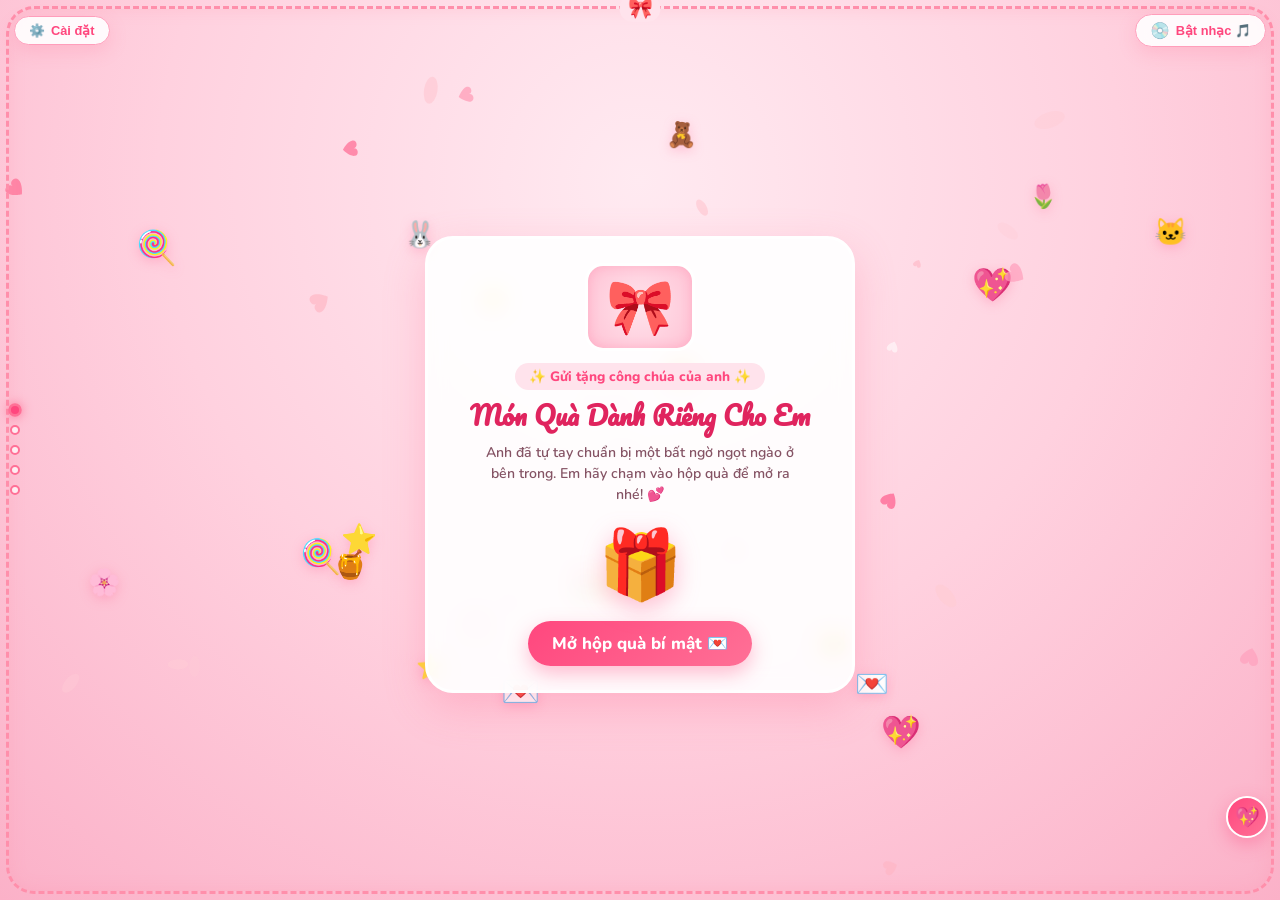
==== commit 6697bf34: "update hieu ung" ====
--- a/index.html
+++ b/index.html
@@ -136,8 +136,8 @@
             </div>
 
             <!-- Khung nội dung lời chúc ấm áp -->
-            <div class="wish-letter-box">
-              <div class="wish-letter-text">
+            <div class="wish-letter-box" onclick="skipTypewriter()" title="Chạm để xem nhanh">
+              <div class="wish-letter-text" id="wishLetterText">
                 <p class="wish-paragraph">
                   Cảm ơn em đã xuất hiện trong cuộc đời anh, mang đến cho anh những nụ cười ấm áp, những niềm vui dịu dàng và những khoảnh khắc hạnh phúc không gì sánh bằng.
                 </p>
@@ -152,6 +152,7 @@
                   Mãi yêu em, <span class="partner-name-display">Bé Yêu</span>! ❤️
                 </div>
               </div>
+              <div class="typewriter-skip-hint" id="typewriterSkipHint" style="display:none;">(Chạm vào thư để hiện hết nhanh ✨)</div>
 
               <!-- Dải hình trái tim & sticker tình yêu lấp đầy khoảng trắng -->
               <div class="wish-bottom-deco">
@@ -165,6 +166,9 @@
                 <div class="sweet-vow-badge">
                   <span>🎀 Trọn đời yêu em, công chúa của anh 🎀</span>
                 </div>
+                <button class="scratch-trigger-btn" onclick="openScratchCardModal(event)" title="Cào thẻ nhận điều ước">
+                  <span>🎟️ Cào thẻ nhận điều ước bí mật ✨</span>
+                </button>
               </div>
             </div>
 
@@ -558,20 +562,29 @@
             </p>
           </div>
 
-          <!-- Nút bấm gửi ngàn nụ hôn hoành tráng -->
-          <button class="kiss-action-btn" onclick="sendKissesFountain()">
-            💋 Gửi ngàn nụ hôn cho em 💋
-          </button>
+          <!-- Cặp nút tương tác: Thử lòng bé yêu & Gửi ngàn nụ hôn -->
+          <div class="p5-actions-grid">
+            <button class="fun-quiz-btn" onclick="openLoveQuizModal()" title="Hỏi nhỏ em nè">
+              💌 Hỏi nhỏ Huệ nè 🥰
+            </button>
+            <button class="kiss-action-btn" onclick="sendKissesFountain()" title="Gửi nụ hôn">
+              💋 Gửi ngàn nụ hôn 💋
+            </button>
+          </div>
 
           <!-- Thanh điều hướng chuyển trang -->
           <div class="bottom-nav-row" style="margin-top: 4px;">
+            <button class="cute-btn" onclick="openScratchCardModal(event)"
+              style="background: #fff8e7; color: #b86200; border: 1.5px solid #ffd166;" title="Cào thẻ điều ước">
+              🎟️ Thẻ cào 🎁
+            </button>
             <button class="cute-btn" onclick="goToPage(1)"
               style="background: white; color: var(--pink-600); border: 1.5px solid var(--pink-300);">
               Về đầu 🎀
             </button>
             <button class="cute-btn" onclick="goToPage(4)"
               style="background: white; color: var(--pink-600); border: 1.5px solid var(--pink-300);">
-              Xem ảnh & video 📸
+              Xem ảnh 📸
             </button>
           </div>
 
@@ -662,6 +675,93 @@
       </div>
     </div>
 
+    <!-- Modal trêu ghẹo đáng yêu: Em có yêu anh không? (Nút né ngón tay) -->
+    <div id="loveQuizModal" class="media-modal" onclick="closeLoveQuizModal()">
+      <div class="quiz-modal-box" onclick="event.stopPropagation()">
+        <button class="modal-close-btn" onclick="closeLoveQuizModal()" title="Đóng">✕</button>
+        
+        <div id="quizQuestionStage">
+          <div class="quiz-badge">💌 CÂU HỎI QUAN TRỌNG NHẤT 💌</div>
+          <h3 class="quiz-question-title">Hỏi Nhỏ Nè Bé Yêu 🥰</h3>
+          <p class="quiz-question-sub">
+            <span class="partner-name-display">Bé Huệ</span> ơi, em có yêu anh nhiều thật nhiều hông dạ? 💕
+          </p>
+
+          <div class="quiz-interactive-stage" id="quizPlayground">
+            <button id="quizBtnYes" class="quiz-btn-yes" onclick="handleLoveYes()">
+              ❤️ Yêu anh nhất trần đời! ❤️
+            </button>
+            <button id="quizBtnNo" class="quiz-btn-no">
+              😜 Hông yêu đâu!
+            </button>
+          </div>
+        </div>
+
+        <div id="quizSuccessStage" class="quiz-success-view" style="display:none;">
+          <div class="quiz-success-emoji">👩‍❤️‍💋‍👨💋🎉</div>
+          <h3 class="quiz-success-title">Moaaahhh! Yêu Em Nhất! 💖</h3>
+          <p class="quiz-success-desc">
+            Anh biết ngay mà! <span class="partner-name-display">Huệ</span> là cô gái ngoan, xinh đẹp và đáng yêu nhất vũ trụ này! Anh cũng yêu em ngàn lần vạn lần! 💍✨
+          </p>
+          <div style="display: flex; gap: 8px; justify-content: center; flex-wrap: wrap;">
+            <button class="cute-btn" onclick="finishQuizWithKiss()" style="padding: 8px 14px; font-size: clamp(0.76rem, 2.9vw, 0.86rem);">
+              💋 Nhận ngàn nụ hôn nè 💋
+            </button>
+            <button class="cute-btn" onclick="resetLoveQuiz()" style="background: white; color: var(--pink-600); border: 1.5px solid var(--pink-300); padding: 8px 14px; font-size: clamp(0.76rem, 2.9vw, 0.86rem);">
+              Hỏi lại 🔄
+            </button>
+          </div>
+        </div>
+      </div>
+    </div>
+
+    <!-- Modal Thẻ Cào Tình Yêu May Mắn (Scratch Card) -->
+    <div id="scratchCardModal" class="media-modal" onclick="closeScratchCardModal()">
+      <div class="scratch-modal-box" onclick="event.stopPropagation()">
+        <button class="modal-close-btn" onclick="closeScratchCardModal()" title="Đóng">✕</button>
+        
+        <div class="scratch-ticket">
+          <div class="scratch-ticket-badge">✨ OFFICIAL LOVE PASS #520 ✨</div>
+          <h3 class="scratch-ticket-title">Thẻ Cào Tình Yêu Bí Mật 🎟️</h3>
+          <div class="scratch-ticket-subtitle">
+            Món quà đặc quyền dành riêng cho công chúa <span class="partner-name-display">Bé Yêu</span> 💕
+          </div>
+
+          <!-- Khung thẻ cào có canvas phủ nhũ -->
+          <div class="scratch-stage-wrapper" id="scratchStageWrapper">
+            <!-- Phần thưởng ẩn giấu bên dưới -->
+            <div class="scratch-hidden-content" id="scratchHiddenContent">
+              <div class="voucher-icon" id="voucherIcon">🧋</div>
+              <div class="voucher-title" id="voucherTitle">VÉ ĐẶC QUYỀN VÔ HẠN</div>
+              <div class="voucher-desc" id="voucherDesc">
+                Huệ được quyền bắt Anh mua trà sữa, dắt đi ăn mọi món ngon mà không được từ chối!
+              </div>
+              <div class="voucher-term" id="voucherTerm">
+                🌸 Hạn dùng: Suốt đời bên nhau • Vô điều kiện 💖
+              </div>
+            </div>
+
+            <!-- Canvas phủ lớp nhũ bạc/vàng lấp lánh -->
+            <canvas id="scratchCanvas"></canvas>
+          </div>
+
+          <div class="scratch-hint-text" id="scratchHintText">
+            ✨ Dùng ngón tay cào nhẹ lớp nhũ để mở quà nhé! 🎁
+          </div>
+
+          <!-- Các nút thao tác thẻ cào -->
+          <div class="scratch-actions-row">
+            <button class="cute-btn" onclick="rollNextScratchCard()" style="background: #fff0f5; color: var(--pink-600); border: 1.5px solid #ff9ebb;">
+              🎲 Cào thẻ khác
+            </button>
+            <button class="cute-btn" onclick="claimScratchReward()">
+              💖 Nhận điều ước này
+            </button>
+          </div>
+        </div>
+      </div>
+    </div>
+
     <!-- Dữ liệu danh sách media tự động -->
     <script src="media_list.js"></script>
     <!-- JavaScript -->
--- a/css/style.css
+++ b/css/style.css
@@ -40,8 +40,8 @@
   width: 100%;
   height: 100%;
   height: 100vh;
+  height: -webkit-fill-available;
   height: 100dvh;
-  height: -webkit-fill-available;
   overflow: hidden !important;
   position: fixed;
   top: 0;
@@ -58,13 +58,13 @@
   color: var(--text-dark);
 }
 
-/* Khung viền hồng cute ôm sát mép màn hình iPhone 11 đến iPhone 17 */
+/* Khung viền hồng cute ôm sát mép màn hình iPhone 10 (X) đến iPhone 17 */
 .cute-frame {
   position: fixed;
-  top: max(8px, env(safe-area-inset-top));
-  left: max(8px, env(safe-area-inset-left));
-  right: max(8px, env(safe-area-inset-right));
-  bottom: max(8px, env(safe-area-inset-bottom));
+  top: max(6px, env(safe-area-inset-top));
+  left: max(6px, env(safe-area-inset-left));
+  right: max(6px, env(safe-area-inset-right));
+  bottom: max(6px, env(safe-area-inset-bottom));
   border: 3px dashed #ff8fab;
   border-radius: 28px;
   pointer-events: none;
@@ -251,12 +251,13 @@
   width: 100%;
   height: 100%;
   height: 100vh;
+  height: -webkit-fill-available;
   height: 100dvh;
   position: relative;
   overflow: hidden;
 }
 
-/* MỖI TRANG CỐ ĐỊNH VỪA KHÍT 1 KHUNG HÌNH (100dvh - TƯƠNG THÍCH HOÀN HẢO IPHONE 11 ĐẾN 17) */
+/* MỖI TRANG CỐ ĐỊNH VỪA KHÍT 1 KHUNG HÌNH (100dvh - TƯƠNG THÍCH HOÀN HẢO IPHONE 10 ĐẾN 17) */
 .page {
   position: absolute;
   top: 0;
@@ -264,21 +265,23 @@
   width: 100%;
   height: 100%;
   height: 100vh;
+  height: -webkit-fill-available;
   height: 100dvh;
   opacity: 0;
   visibility: hidden;
   transform: scale(0.95);
-  transition: opacity 0.5s ease, transform 0.5s ease, visibility 0.5s;
-  padding-top: calc(max(8px, env(safe-area-inset-top)) + 48px);
-  padding-bottom: calc(max(10px, env(safe-area-inset-bottom)) + 14px);
-  padding-left: max(12px, env(safe-area-inset-left));
-  padding-right: max(12px, env(safe-area-inset-right));
+  transition: opacity 0.45s ease, transform 0.45s ease, visibility 0.45s;
+  padding-top: calc(max(6px, env(safe-area-inset-top)) + clamp(36px, 4.8vh, 46px));
+  padding-bottom: calc(max(8px, env(safe-area-inset-bottom)) + clamp(6px, 1.5vh, 12px));
+  padding-left: max(10px, calc(env(safe-area-inset-left) + 6px));
+  padding-right: max(10px, calc(env(safe-area-inset-right) + 6px));
   display: flex;
   flex-direction: column;
   align-items: center;
   justify-content: center;
   overflow: hidden;
   z-index: 10;
+  box-sizing: border-box;
 }
 
 .page.active {
@@ -1378,7 +1381,444 @@
 }
 
 /* ========================================================
-   BỘ TỐI ƯU HÓA ĐẶC BIỆT DÀNH CHO IPHONE 11 ĐẾN IPHONE 17
+   1. CHỮ GÕ MÁY ĐÁNH THƯ TÌNH (TYPEWRITER EFFECT)
+   ======================================================== */
+.typewriter-cursor {
+  display: inline-block;
+  font-weight: 900;
+  color: var(--pink-600);
+  animation: blinkCursor 0.65s infinite;
+  margin-left: 2px;
+  vertical-align: baseline;
+}
+
+@keyframes blinkCursor {
+  0%, 100% { opacity: 1; }
+  50% { opacity: 0; }
+}
+
+.typewriter-skip-hint {
+  display: block;
+  font-size: 0.66rem;
+  color: var(--pink-400);
+  text-align: right;
+  margin-top: 3px;
+  font-style: italic;
+  opacity: 0.85;
+  transition: opacity 0.3s;
+}
+
+/* Nút kích hoạt Thẻ cào trên Trang 2 & Trang 5 */
+.scratch-trigger-btn {
+  background: linear-gradient(135deg, #ffd166 0%, #ff9ebb 100%);
+  color: #5c2236;
+  border: 1.5px solid #ffb3c1;
+  border-radius: 20px;
+  padding: 5px 12px;
+  font-size: clamp(0.72rem, 2.7vw, 0.82rem);
+  font-weight: 800;
+  cursor: pointer;
+  box-shadow: 0 3px 10px rgba(255, 158, 187, 0.35);
+  display: inline-flex;
+  align-items: center;
+  justify-content: center;
+  gap: 5px;
+  margin-top: 3px;
+  transition: transform 0.2s, box-shadow 0.2s;
+  animation: subtleBounce 2.5s infinite;
+}
+
+.scratch-trigger-btn:active {
+  transform: scale(0.96);
+}
+
+@keyframes subtleBounce {
+  0%, 100% { transform: translateY(0); }
+  50% { transform: translateY(-2px); }
+}
+
+/* ========================================================
+   2. TRANG 5: CẶP NÚT TƯƠNG TÁC (THỬ LÒNG & HÔN)
+   ======================================================== */
+.p5-actions-grid {
+  display: flex;
+  gap: 8px;
+  width: 100%;
+  margin: 2px 0;
+  flex-shrink: 0;
+}
+
+.fun-quiz-btn {
+  flex: 1;
+  background: linear-gradient(135deg, #ffeef4 0%, #ffd6e4 100%);
+  color: var(--pink-600);
+  border: 2px solid #ff9ebb;
+  border-radius: 50px;
+  font-family: 'Nunito', sans-serif;
+  font-weight: 900;
+  font-size: clamp(0.78rem, 3.1vw, 0.9rem);
+  padding: 7px 10px;
+  cursor: pointer;
+  box-shadow: 0 4px 14px rgba(255, 112, 150, 0.25);
+  display: inline-flex;
+  align-items: center;
+  justify-content: center;
+  gap: 4px;
+  min-height: 38px;
+  transition: all 0.2s;
+  animation: pulseCute 2.2s infinite;
+}
+
+.fun-quiz-btn:active {
+  transform: scale(0.95);
+}
+
+@keyframes pulseCute {
+  0%, 100% { transform: scale(1); }
+  50% { transform: scale(1.02); box-shadow: 0 6px 18px rgba(255, 71, 126, 0.35); }
+}
+
+.p5-actions-grid .kiss-action-btn {
+  flex: 1.1;
+  margin: 0;
+  min-height: 38px;
+  padding: 7px 10px;
+  font-size: clamp(0.78rem, 3.1vw, 0.9rem);
+}
+
+/* ========================================================
+   3. MODAL THỬ LÒNG BÉ YÊU (RUNAWAY BUTTON MINI-GAME)
+   ======================================================== */
+.quiz-modal-box {
+  background: #ffffff;
+  border-radius: 28px;
+  padding: clamp(16px, 3vh, 22px) clamp(14px, 3.8vw, 20px);
+  max-width: 370px;
+  width: 100%;
+  max-height: calc(100dvh - 32px);
+  overflow-y: auto !important;
+  -webkit-overflow-scrolling: touch;
+  text-align: center;
+  position: relative;
+  border: 3.5px solid #ffb3c1;
+  box-shadow: 0 20px 50px rgba(255, 71, 126, 0.35);
+  animation: popInModal 0.35s cubic-bezier(0.175, 0.885, 0.32, 1.275);
+}
+
+@keyframes popInModal {
+  from { opacity: 0; transform: scale(0.85); }
+  to { opacity: 1; transform: scale(1); }
+}
+
+.quiz-badge {
+  background: #ffe3ec;
+  color: var(--pink-600);
+  font-size: 0.72rem;
+  font-weight: 800;
+  padding: 3px 12px;
+  border-radius: 20px;
+  display: inline-block;
+  margin-bottom: 8px;
+  letter-spacing: 0.5px;
+}
+
+.quiz-question-title {
+  font-family: 'Pacifico', cursive;
+  color: var(--pink-600);
+  font-size: clamp(1.25rem, 5vw, 1.55rem);
+  line-height: 1.3;
+  margin-bottom: 8px;
+}
+
+.quiz-question-sub {
+  font-size: clamp(0.82rem, 3.2vw, 0.92rem);
+  color: #633e4c;
+  line-height: 1.45;
+  margin-bottom: 14px;
+  font-weight: 600;
+}
+
+.quiz-interactive-stage {
+  position: relative;
+  min-height: 175px;
+  width: 100%;
+  background: #fff8fa;
+  border-radius: 20px;
+  border: 1.5px dashed #ffc2d4;
+  padding: 12px;
+  overflow: hidden;
+  box-sizing: border-box;
+}
+
+.quiz-btn-yes {
+  background: linear-gradient(135deg, #ff0055 0%, #ff477e 100%);
+  color: white;
+  border: none;
+  font-family: 'Nunito', sans-serif;
+  font-weight: 900;
+  font-size: clamp(0.85rem, 3.4vw, 0.96rem);
+  padding: 10px 18px;
+  border-radius: 40px;
+  cursor: pointer;
+  box-shadow: 0 6px 18px rgba(255, 0, 85, 0.35);
+  animation: pulseBeat 1.4s infinite;
+  display: block;
+  margin: 6px auto 0;
+  width: fit-content;
+  max-width: 95%;
+  position: relative;
+  z-index: 5;
+  transition: transform 0.2s;
+  white-space: nowrap;
+}
+
+.quiz-btn-yes:active {
+  transform: scale(0.95);
+}
+
+.quiz-btn-no {
+  background: white;
+  color: #7a4859;
+  border: 2px solid #ff9ebb;
+  font-family: 'Nunito', sans-serif;
+  font-weight: 800;
+  font-size: clamp(0.76rem, 2.9vw, 0.85rem);
+  padding: 7px 14px;
+  border-radius: 40px;
+  cursor: pointer;
+  box-shadow: 0 4px 12px rgba(0, 0, 0, 0.08);
+  position: absolute;
+  left: 50%;
+  top: 96px;
+  transform: translateX(-50%);
+  z-index: 10;
+  white-space: nowrap;
+  user-select: none;
+  touch-action: manipulation;
+  transition: left 0.25s cubic-bezier(0.18, 0.89, 0.32, 1.28), top 0.25s cubic-bezier(0.18, 0.89, 0.32, 1.28), transform 0.2s ease, background-color 0.2s;
+  box-sizing: border-box;
+}
+
+.quiz-success-view {
+  padding: 10px 4px;
+}
+
+.quiz-success-emoji {
+  font-size: clamp(42px, 12vw, 56px);
+  animation: bounceEmoji 1.2s infinite;
+  margin-bottom: 6px;
+}
+
+@keyframes bounceEmoji {
+  0%, 100% { transform: translateY(0) scale(1); }
+  50% { transform: translateY(-8px) scale(1.1); }
+}
+
+.quiz-success-title {
+  font-family: 'Pacifico', cursive;
+  color: #ff0055;
+  font-size: clamp(1.3rem, 5vw, 1.6rem);
+  margin-bottom: 8px;
+}
+
+.quiz-success-desc {
+  font-size: clamp(0.86rem, 3.3vw, 0.95rem);
+  color: #4a2835;
+  line-height: 1.5;
+  margin-bottom: 14px;
+  font-weight: 700;
+}
+
+/* ========================================================
+   4. MODAL THẺ CÀO TÌNH YÊU MAY MẮN (LOVE SCRATCH CARD)
+   ======================================================== */
+.scratch-modal-box {
+  background: #ffffff;
+  border-radius: 26px;
+  padding: clamp(14px, 2.5vh, 20px) clamp(12px, 3.5vw, 18px);
+  max-width: 375px;
+  width: 100%;
+  max-height: calc(100dvh - 28px);
+  overflow-y: auto !important;
+  -webkit-overflow-scrolling: touch;
+  text-align: center;
+  position: relative;
+  border: 3.5px solid #ffd166;
+  box-shadow: 0 20px 50px rgba(255, 179, 71, 0.35);
+  animation: popInModal 0.35s cubic-bezier(0.175, 0.885, 0.32, 1.275);
+}
+
+.scratch-ticket {
+  background: linear-gradient(135deg, #fff0f5 0%, #fff7ea 50%, #ffe8ee 100%);
+  border: 2px dashed #ff9ebb;
+  border-radius: 20px;
+  padding: 10px 8px;
+  position: relative;
+  overflow: hidden;
+  box-shadow: inset 0 0 15px rgba(255, 182, 193, 0.3);
+}
+
+.scratch-ticket-badge {
+  background: linear-gradient(135deg, #ff477e, #ff0055);
+  color: white;
+  font-size: 0.68rem;
+  font-weight: 900;
+  letter-spacing: 1px;
+  padding: 3px 12px;
+  border-radius: 14px;
+  display: inline-block;
+  margin-bottom: 3px;
+}
+
+.scratch-ticket-title {
+  font-family: 'Pacifico', cursive;
+  color: var(--pink-600);
+  font-size: clamp(1.1rem, 4.2vw, 1.35rem);
+  margin-bottom: 2px;
+}
+
+.scratch-ticket-subtitle {
+  font-size: 0.74rem;
+  color: #7a4859;
+  font-weight: 700;
+  margin-bottom: 8px;
+}
+
+/* Khung khu vực cào (Scratch Stage) */
+.scratch-stage-wrapper {
+  position: relative;
+  width: 100%;
+  max-width: 325px;
+  height: clamp(155px, 24vh, 175px);
+  margin: 0 auto;
+  border-radius: 18px;
+  overflow: hidden;
+  box-shadow: 0 4px 15px rgba(0, 0, 0, 0.12);
+  border: 2px solid #ffd166;
+  touch-action: none;
+  background: white;
+}
+
+/* Phần quà ẩn giấu bên dưới */
+.scratch-hidden-content {
+  position: absolute;
+  top: 0;
+  left: 0;
+  width: 100%;
+  height: 100%;
+  display: flex;
+  flex-direction: column;
+  align-items: center;
+  justify-content: space-evenly;
+  padding: 8px 10px;
+  box-sizing: border-box;
+  background: radial-gradient(circle, #ffffff 0%, #fff0f5 100%);
+  text-align: center;
+  z-index: 1;
+}
+
+.voucher-icon {
+  font-size: 24px;
+  line-height: 1;
+  margin: 0;
+  filter: drop-shadow(0 2px 4px rgba(255, 71, 126, 0.2));
+}
+
+.voucher-title {
+  font-family: 'Nunito', sans-serif;
+  font-weight: 900;
+  font-size: clamp(0.82rem, 3.2vw, 0.92rem);
+  color: #ff0055;
+  text-transform: uppercase;
+  letter-spacing: 0.5px;
+  line-height: 1.2;
+  margin: 2px 0;
+}
+
+.voucher-desc {
+  font-family: 'Nunito', sans-serif;
+  font-size: clamp(0.72rem, 2.8vw, 0.8rem);
+  color: #4a2835;
+  line-height: 1.4;
+  font-weight: 700;
+  max-width: 95%;
+  margin: 2px 0;
+}
+
+.voucher-term {
+  font-size: clamp(0.62rem, 2.4vw, 0.68rem);
+  color: #9e6476;
+  font-weight: 800;
+  margin: 0;
+  line-height: 1.2;
+}
+
+/* Canvas phủ lớp nhũ lên trên */
+#scratchCanvas {
+  position: absolute;
+  top: 0;
+  left: 0;
+  width: 100%;
+  height: 100%;
+  z-index: 2;
+  cursor: grab;
+  touch-action: none;
+  transition: opacity 0.5s ease-out;
+}
+
+#scratchCanvas:active {
+  cursor: grabbing;
+}
+
+.scratch-hint-text {
+  font-size: 0.74rem;
+  color: #855364;
+  margin-top: 8px;
+  font-weight: 700;
+  min-height: 18px;
+  line-height: 1.35;
+}
+
+.scratch-actions-row {
+  display: flex;
+  gap: 8px;
+  margin-top: 8px;
+  width: 100%;
+}
+
+.scratch-actions-row .cute-btn {
+  flex: 1;
+  padding: 8px 10px;
+  font-size: clamp(0.75rem, 2.9vw, 0.85rem);
+}
+
+/* ========================================================
+   5. HIỆU ỨNG VỆT NGÓN TAY PHÉP THUẬT (MAGIC HEART TRAIL)
+   ======================================================== */
+.magic-trail-particle {
+  position: fixed;
+  pointer-events: none;
+  z-index: 99999;
+  border-radius: 50%;
+  transform: translate(-50%, -50%);
+  will-change: transform, opacity;
+  animation: magicFadeOut 0.85s cubic-bezier(0.25, 1, 0.5, 1) forwards;
+}
+
+@keyframes magicFadeOut {
+  0% {
+    opacity: 1;
+    transform: translate(-50%, -50%) scale(1) rotate(0deg);
+  }
+  100% {
+    opacity: 0;
+    transform: translate(calc(-50% + var(--dx)), calc(-50% + var(--dy))) scale(0.25) rotate(var(--rot));
+  }
+}
+
+/* ========================================================
+   BỘ TỐI ƯU HÓA TOÀN DIỆN CHO IPHONE 10 (X) ĐẾN IPHONE 17
+   - iPhone X, XS, XR, XS Max
    - iPhone 11, 11 Pro, 11 Pro Max
    - iPhone 12, 12 Mini, 12 Pro, 12 Pro Max
    - iPhone 13, 13 Mini, 13 Pro, 13 Pro Max
@@ -1388,102 +1828,151 @@
    - iPhone 17, 17 Pro, 17 Pro Max
    ======================================================== */
 
-/* Nhóm 1: Màn hình nhỏ gọn (iPhone 11 Pro, 12 Mini, 13 Mini - Chiều rộng <= 380px) */
+/* Nhóm 1: Màn hình nhỏ & vừa (iPhone X, XS, 11 Pro, 12 Mini, 13 Mini - Chiều rộng <= 380px) */
 @media screen and (max-width: 380px) {
-  .p1-card { padding: 12px 10px; border-radius: 22px; }
+  .page {
+    padding-left: max(8px, calc(env(safe-area-inset-left) + 4px));
+    padding-right: max(8px, calc(env(safe-area-inset-right) + 4px));
+  }
+  .p1-card { padding: 14px 10px; border-radius: 22px; max-width: 330px; }
   .window-doors { width: 85px; height: 68px; margin-bottom: 4px; }
-  .gift-box-emoji { font-size: 45px; }
+  .gift-box-emoji { font-size: 46px; }
   .p1-title { font-size: 1.25rem; }
   .p1-desc { font-size: 0.76rem; margin-bottom: 8px; }
   .cute-btn { padding: 8px 16px; font-size: 0.82rem; }
+  
+  .p2-content-card { padding: 8px 6px; }
   .polaroid-feature { width: 72px; padding: 4px 4px 8px; }
   .wish-envelope-title { font-size: 1.15rem; }
-  .wish-paragraph { font-size: 0.78rem; line-height: 1.45; }
+  .wish-envelope-sub { font-size: 0.7rem; }
+  .wish-paragraph { font-size: 0.76rem; line-height: 1.42; margin-bottom: 5px; }
+  .wish-signature { font-size: 1.15rem; }
+  
+  .fireworks-hero-banner { padding: 12px 8px; }
+  .p3-main-title { font-size: 1.25rem; }
+  .counter-num-val { font-size: 1.05rem; }
+  
   .carousel-card-active { max-height: 220px; }
-  .orbit-stage { width: 160px; height: 105px; }
-  .kissing-halo { width: 86px; height: 86px; }
+  
+  .orbit-stage { width: 170px; height: 110px; }
+  .kissing-halo { width: 88px; height: 88px; }
   .p5-vow-card { padding: 4px 8px; }
   .p5-vow-quote { font-size: 0.8rem; }
+  
   .config-modal-box { padding: 14px 12px; }
-}
-
-/* Nhóm 2: Khi Safari mở thanh Tab Bar / Chiều cao khả dụng ngắn (Height <= 750px) */
+  .scratch-modal-box, .quiz-modal-box { padding: 14px 10px; max-width: 320px; }
+  .quiz-btn-yes { padding: 8px 14px; font-size: 0.82rem; }
+  .quiz-btn-no { padding: 6px 12px; font-size: 0.74rem; top: 88px; }
+  .quiz-interactive-stage { min-height: 155px; }
+  .scratch-stage-wrapper { height: 154px; max-width: 295px; }
+  .voucher-title { font-size: 0.84rem; }
+  .voucher-desc { font-size: 0.72rem; }
+  .top-pill-btn { padding: 5px 10px; font-size: 0.76rem; }
+}
+
+/* Nhóm 2: Màn hình chuẩn (iPhone 12, 12 Pro, 13, 13 Pro, 14, 14 Pro, 15, 15 Pro, 16, 16 Pro, 17, 17 Pro - Width 381px - 413px) */
+@media screen and (min-width: 381px) and (max-width: 413px) {
+  .p1-card { padding: 18px 16px; border-radius: 26px; max-width: 365px; }
+  .window-doors { width: 95px; height: 75px; margin-bottom: 8px; }
+  .gift-box-emoji { font-size: 56px; }
+  .p1-title { font-size: 1.4rem; }
+  .p2-content-card { padding: 10px; }
+  .polaroid-feature { width: 82px; }
+  .carousel-card-active { max-height: clamp(235px, 35vh, 275px); }
+  .orbit-stage { width: 195px; height: 130px; }
+  .kissing-halo { width: 102px; height: 102px; }
+  .scratch-stage-wrapper { height: 160px; max-width: 320px; }
+  .quiz-interactive-stage { min-height: 170px; }
+}
+
+/* Nhóm 3: Màn hình lớn (iPhone Plus / Pro Max: XR, XS Max, 11, 11 Pro Max, 12/13/14/15/16/17 Pro Max, 14/15/16 Plus - Width >= 414px) */
+@media screen and (min-width: 414px) and (min-height: 840px) {
+  .p1-card { padding: 24px 20px; max-width: 430px; }
+  .window-doors { width: 110px; height: 88px; margin-bottom: 12px; }
+  .gift-box-emoji { font-size: 68px; }
+  .p1-title { font-size: 1.6rem; }
+  .p1-desc { font-size: 0.88rem; }
+  
+  .p2-content-card { padding: 14px; max-width: 430px; }
+  .polaroid-feature { width: 95px; }
+  .wish-paragraph { font-size: 0.86rem; line-height: 1.58; }
+  
+  .fireworks-hero-banner { padding: 18px 16px; max-width: 430px; }
+  .counter-num-val { font-size: 1.3rem; }
+  
+  .carousel-card-active { max-height: clamp(270px, 38vh, 330px); }
+  
+  .orbit-stage { width: 220px; height: 142px; }
+  .kissing-halo { width: 114px; height: 114px; }
+  .p5-vow-quote { font-size: 1rem; }
+  .scratch-stage-wrapper { height: 168px; max-width: 330px; }
+}
+
+/* Nhóm 4: Khi Safari mở thanh Tab Bar / Chiều cao khả dụng ngắn (Height <= 750px) */
 @media screen and (max-height: 750px) {
   .page {
-    padding-top: calc(max(6px, env(safe-area-inset-top)) + 40px);
-    padding-bottom: calc(max(8px, env(safe-area-inset-bottom)) + 8px);
+    padding-top: calc(max(6px, env(safe-area-inset-top)) + 36px);
+    padding-bottom: calc(max(6px, env(safe-area-inset-bottom)) + 6px);
   }
-  .p1-card { padding: 12px 10px; }
-  .window-doors { width: 75px; height: 60px; margin-bottom: 4px; }
-  .window-bg { font-size: 34px; }
-  .gift-box-emoji { font-size: 42px; margin-bottom: 4px; }
-  .sparkle-label { font-size: 0.68rem; padding: 2px 10px; margin-bottom: 4px; }
-  .p1-title { font-size: 1.2rem; margin-bottom: 4px; }
-  .p1-desc { font-size: 0.75rem; margin-bottom: 8px; }
+  .p1-card { padding: 10px 8px; }
+  .window-doors { width: 70px; height: 56px; margin-bottom: 2px; }
+  .window-bg { font-size: 32px; }
+  .gift-box-emoji { font-size: 38px; margin-bottom: 2px; }
+  .sparkle-label { font-size: 0.66rem; padding: 2px 8px; margin-bottom: 2px; }
+  .p1-title { font-size: 1.15rem; margin-bottom: 2px; }
+  .p1-desc { font-size: 0.74rem; margin-bottom: 6px; }
   
   .p2-header { margin-bottom: 2px; }
-  .p2-content-card { padding: 6px; margin-bottom: 4px; }
-  .polaroid-feature { width: 70px; }
-  .wish-letter-box { padding: 6px; margin: 4px 0; }
-  .wish-paragraph { font-size: 0.76rem; line-height: 1.4; margin-bottom: 4px; }
-  .pulse-main { font-size: 22px; }
-  .sweet-vow-badge { font-size: 0.72rem; padding: 3px 10px; }
-  .finish-reading-btn { padding: 8px 14px; font-size: 0.82rem; }
+  .p2-content-card { padding: 6px 8px; margin-bottom: 2px; }
+  .polaroid-feature { width: 68px; }
+  .wish-letter-box { padding: 6px 8px; margin: 3px 0; }
+  .wish-paragraph { font-size: 0.74rem; line-height: 1.35; margin-bottom: 3px; }
+  .pulse-main { font-size: 20px; }
+  .sweet-vow-badge { font-size: 0.7rem; padding: 2px 8px; }
+  .finish-reading-btn { padding: 7px 12px; font-size: 0.8rem; }
+  .scratch-trigger-btn { padding: 4px 8px; font-size: 0.7rem; }
   
-  .fireworks-hero-banner { padding: 10px 8px; }
-  .love-heart-beat { font-size: 32px; margin: 1px 0; }
-  .love-days-box { padding: 5px; margin-bottom: 8px; }
-  .counter-num-box { padding: 4px 2px; }
-  .counter-num-val { font-size: 1.05rem; }
+  .fireworks-hero-banner { padding: 8px 6px; }
+  .love-heart-beat { font-size: 28px; margin: 1px 0; }
+  .love-days-box { padding: 4px; margin-bottom: 6px; }
+  .counter-num-box { padding: 3px 2px; }
+  .counter-num-val { font-size: 1rem; }
   
-  .carousel-card-active { max-height: 200px; }
-  .media-tab-bar { margin: 2px 0 4px; }
-  .tab-btn { padding: 3px 12px; font-size: 0.74rem; }
+  .carousel-card-active { max-height: 195px; }
+  .media-tab-bar { margin: 2px 0 3px; }
+  .tab-btn { padding: 3px 10px; font-size: 0.72rem; }
   
-  .orbit-stage { height: 100px; width: 160px; }
-  .kissing-halo { width: 84px; height: 84px; }
-  .kiss-heart-burst { font-size: 16px; top: -11px; }
-  .p5-vow-card { padding: 4px 8px; margin: 1px 0; }
-  .p5-vow-quote { font-size: 0.8rem; line-height: 1.3; }
-  .kiss-action-btn { padding: 6px 12px; font-size: 0.82rem; min-height: 35px; }
-  .bottom-nav-row .cute-btn { padding: 6px 8px; font-size: 0.75rem; min-height: 35px; }
-}
-
-/* Nhóm 3: Màn hình lớn (iPhone Plus / Pro Max: 11 Pro Max, 12/13/14/15/16/17 Pro Max, 14/15/16 Plus - Width >= 414px) */
-@media screen and (min-width: 414px) and (min-height: 840px) {
-  .p1-card { padding: 26px 22px; max-width: 430px; }
-  .window-doors { width: 120px; height: 95px; margin-bottom: 12px; }
-  .gift-box-emoji { font-size: 72px; }
-  .p1-title { font-size: 1.65rem; }
-  .p1-desc { font-size: 0.9rem; }
-  
-  .p2-content-card { padding: 14px; }
-  .polaroid-feature { width: 100px; }
-  .wish-paragraph { font-size: 0.88rem; line-height: 1.6; }
-  
-  .fireworks-hero-banner { padding: 20px 16px; }
-  .counter-num-val { font-size: 1.35rem; }
-  
-  .carousel-card-active { max-height: 330px; }
-  
-  .orbit-stage { width: 220px; height: 140px; }
-  .kissing-halo { width: 116px; height: 116px; }
-  .p5-vow-quote { font-size: 1.02rem; }
-}
-
-/* Nhóm 4: Màn hình cực ngắn hoặc khi bàn phím ảo hiển thị (Height <= 600px) */
+  .orbit-stage { height: 95px; width: 155px; }
+  .kissing-halo { width: 80px; height: 80px; }
+  .kiss-heart-burst { font-size: 15px; top: -10px; }
+  .p5-vow-card { padding: 3px 6px; margin: 1px 0; }
+  .p5-vow-quote { font-size: 0.78rem; line-height: 1.25; }
+  .p5-actions-grid { margin: 1px 0; gap: 4px; }
+  .fun-quiz-btn { padding: 5px 6px; font-size: 0.74rem; min-height: 32px; }
+  .p5-actions-grid .kiss-action-btn { padding: 5px 6px; font-size: 0.74rem; min-height: 32px; }
+  .scratch-stage-wrapper { height: 148px; }
+  .quiz-interactive-stage { min-height: 150px; }
+  .quiz-modal-box { padding: 12px 10px; }
+  .kiss-action-btn { padding: 5px 10px; font-size: 0.78rem; min-height: 32px; }
+  .bottom-nav-row .cute-btn { padding: 5px 6px; font-size: 0.72rem; min-height: 32px; }
+}
+
+/* Nhóm 5: Màn hình cực ngắn hoặc khi bàn phím ảo hiển thị (Height <= 600px) */
 @media screen and (max-height: 600px) {
   .page {
-    padding-top: calc(max(4px, env(safe-area-inset-top)) + 34px);
+    padding-top: calc(max(4px, env(safe-area-inset-top)) + 30px);
     padding-bottom: calc(max(4px, env(safe-area-inset-bottom)) + 4px);
   }
   .window-doors { display: none; }
-  .gift-box-emoji { font-size: 34px; }
-  .orbit-stage { height: 85px; width: 135px; }
-  .kissing-halo { width: 72px; height: 72px; }
-  .kiss-heart-burst { font-size: 14px; top: -8px; }
-  .p5-title { font-size: 1rem; }
-  .couple-names-strip { font-size: 0.88rem; }
-  .p5-vow-quote { font-size: 0.74rem; }
-  .carousel-card-active { max-height: 165px; }
-}
+  .gift-box-emoji { font-size: 32px; }
+  .orbit-stage { height: 80px; width: 130px; }
+  .kissing-halo { width: 68px; height: 68px; }
+  .kiss-heart-burst { font-size: 13px; top: -7px; }
+  .p5-title { font-size: 0.95rem; }
+  .couple-names-strip { font-size: 0.84rem; }
+  .p5-vow-quote { font-size: 0.72rem; }
+  .p5-actions-grid { margin: 1px 0; gap: 4px; }
+  .fun-quiz-btn, .p5-actions-grid .kiss-action-btn { min-height: 28px; padding: 3px 6px; font-size: 0.7rem; }
+  .scratch-stage-wrapper { height: 136px; }
+  .carousel-card-active { max-height: 155px; }
+}
